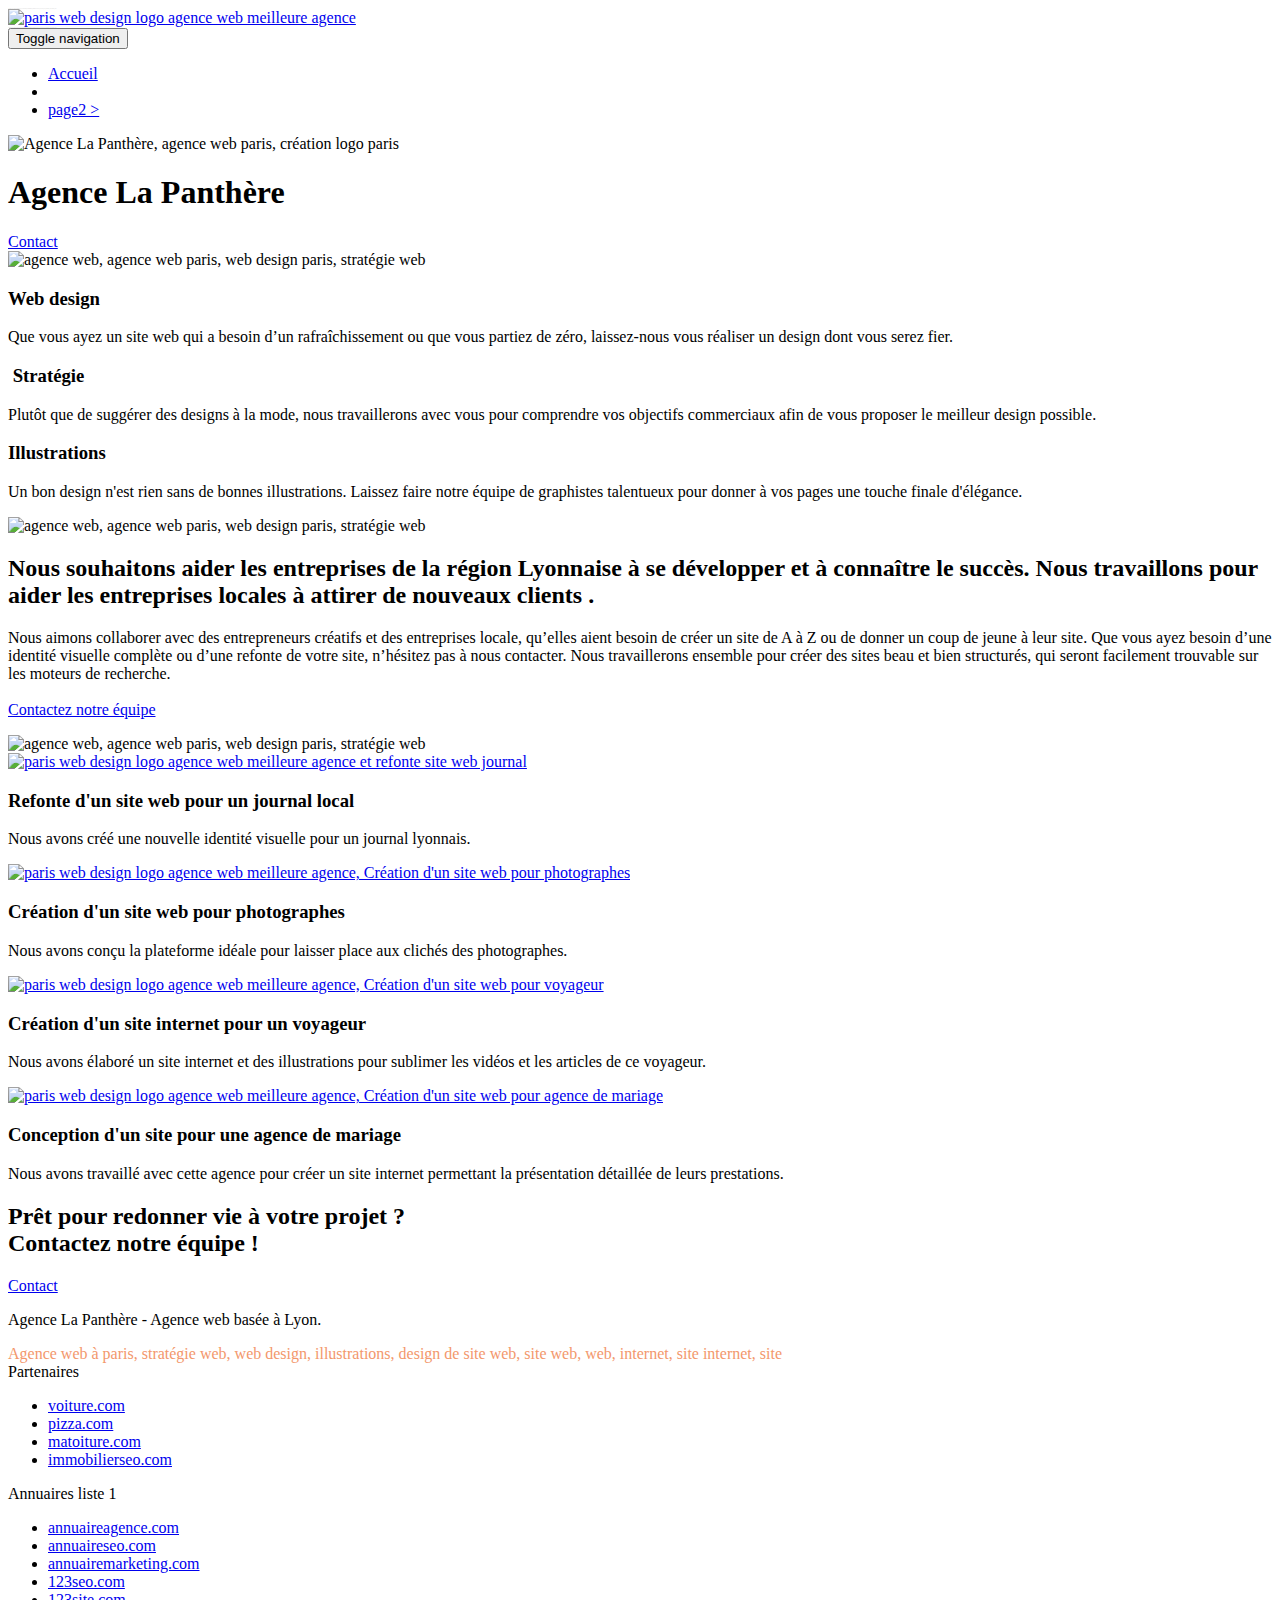
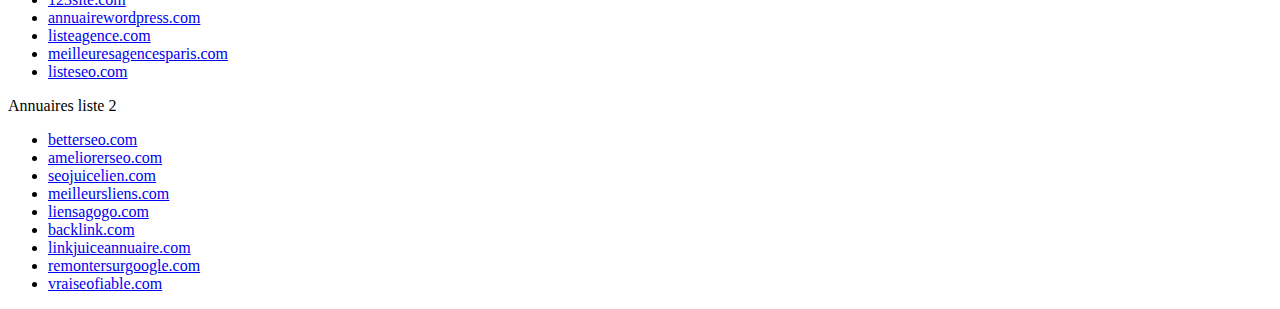
==== index.html @ 14886e90 "Lang Default to fr" ====
<!doctype html>
<html lang="fr">
<head>
    <meta charset="utf-8">
    <meta name="keywords" content="seo, google, site web, site internet, agence design paris, agence design, agence design,agence design,agence design,agence design,agence design,agence design,agence design,agence design">
    <meta name="description" content="">
    <meta name="viewport" content="width=device-width, initial-scale=1.0, viewport-fit=cover">
    <link rel="shortcut icon" type="image/png" href="favicon.jpg">
    
	<link rel="stylesheet" type="text/css" href="./css/bootstrap.css">
	<link rel="stylesheet" type="text/css" href="style.css">
	<link rel="stylesheet" type="text/css" href="./css/font-awesome.css">
	<link rel="stylesheet" type="text/css" href="./css/et-line.css">
	
    
	<script src="./js/jquery-2.1.0.js"></script>
	<script src="./js/bootstrap.js"></script>
	<script src="./js/blocs.js"></script>
	<script src="./js/jquery.touchSwipe.js" defer></script>
	<script src="./js/gmaps.js"></script>

    <title>.</title>

    
<!-- Analytics -->
 
<!-- Analytics END -->
    
</head>
<body>
<!-- Principal conteneur -->
<div class="page-container">
    
<!-- bloc-0 -->
<div class="bloc bgc-white l-bloc " id="bloc-0">
	<div class="container bloc-sm">

		<nav class="navbar row">
			<div class="navbar-header">
				<div class="keywords" style="color:#cccccc;font-size:1px;">Agence web à paris, stratégie web, web design, illustrations, design de site web, site web, web, internet, site internet, site</div>
				<a class="navbar-brand" href="index.html"><img src="img/agence-la-panthere-monochrome.svg" alt="paris web design logo agence web meilleure agence" height="40" /></a>
				<div class="keywords" style="color:#cccccc;font-size:1px;">Agence web à paris, stratégie web, web design, illustrations, design de site web, site web, web, internet, site internet, site</div>
				<button id="nav-toggle" type="button" class="ui-navbar-toggle navbar-toggle" data-toggle="collapse" data-target=".navbar-1">
					<span class="sr-only">Toggle navigation</span><span class="icon-bar"></span><span class="icon-bar"></span><span class="icon-bar"></span>
				</button>
			</div>
			<div class="collapse navbar-collapse navbar-1 special-dropdown-nav">
				<ul class="site-navigation nav navbar-nav">
					<li>
						<a href="index.html">Accueil</a>
					</li>
					<li>
					</li>
					<li>
						<a href="page2.html">page2 &gt;</a>
					</li>
				</ul>
			</div>
		</nav>
	</div>
</div>
<!-- bloc-0 END -->

<!-- bloc-1-presentation -->
<div class="bloc bgc-dark-slate-blue bg-banniere d-bloc bg-t-edge bloc-bg-texture texture-paper b-parallax" id="bloc-1-hero">
	<div class="container bloc-lg">
		<div class="row tight-width-whitespace">
			<div class="col-sm-12">
				<img src="img/logo.png" class="center-block image-resize-mode" width="100" alt="Agence La Panthère, agence web paris, création logo paris" />
				<h1 class="text-center hero-bloc-text tc-white ">
					Agence La Panthère
				</h1>
				<div class="text-center">
					<a href="page2.html" class="btn btn-lg btn-clean btn-rd cta-hero btn-atomic-tangerine" id="cta-hero">Contact</a>
				</div>
			</div>
		</div>
	</div>
</div>
<!-- bloc-1-presentation END -->

<!-- bloc-2-services -->
<div class="bloc bgc-white l-bloc" id="bloc-2-services">
	<div class="container bloc-md">
		<div class="row">
			<div class="col-sm-12 text-center">
				<img alt="agence web, agence web paris, web design paris, stratégie web" src="img/title.png" />
			</div>
		</div>
		<div class="row voffset-lg med-width-whitespace">
			<div class="col-sm-4">
				<div class="text-center">
					<span class="et-icon-browser sm-shadow icon-dark-slate-blue icons icon-lg"></span>
				</div>
				<h3 class="mg-md text-center">
					Web design
				</h3>
				<p class="text-center ">
					Que vous ayez un site web qui a besoin d&rsquo;un rafraîchissement ou que vous partiez de zéro, laissez-nous vous réaliser un design dont vous serez fier.
				</p>
			</div>
			<div class="col-sm-4">
				<div class="text-center">
					<span class="et-icon-presentation sm-shadow icon-dark-slate-blue icons icon-lg"></span>
				</div>
				<h3 class="mg-md text-center">
					&nbsp;Stratégie
				</h3>
				<p class="text-center ">
					Plutôt que de suggérer des designs à la mode, nous travaillerons avec vous pour comprendre vos objectifs commerciaux afin de vous proposer le meilleur design possible.<br>
				</p>
			</div>
			<div class="col-sm-4">
				<div class="text-center">
					<span class="et-icon-edit sm-shadow icon-dark-slate-blue icons icon-lg"></span>
				</div>
				<h3 class="mg-md text-center">
					Illustrations
				</h3>
				<p class="text-center ">
					Un bon design n'est rien sans de bonnes illustrations. Laissez faire notre équipe de graphistes talentueux pour donner à vos pages une touche finale d'élégance.
				</p>
			</div>
		</div>
		<div class="row voffset-lg voffset">
			<div class="col-xs-12 col-md-8 col-md-offset-2 text-center">
				<img alt="agence web, agence web paris, web design paris, stratégie web" src="img/citation.png" />

			</div>
		</div>
	</div>
</div>
<!-- bloc-2-services END -->

<!-- bloc-3-what-i-do -->
<div class="bloc tc-white bgc-atomic-tangerine bg-presentation d-bloc bloc-bg-texture texture-paper b-parallax" id="bloc-3-what-i-do">
	<div class="container bloc-lg">
		<div class="row tight-width-whitespace black-background">
			<div class="col-sm-12">
				<h2 class="mg-md text-center tc-white">
					Nous souhaitons aider les entreprises de la région Lyonnaise à se développer et à connaître le succès. Nous travaillons pour aider les entreprises locales à attirer de nouveaux clients .<br>
				</h2>
				<p class="text-center white">
					Nous aimons collaborer avec des entrepreneurs créatifs et des entreprises locale, qu’elles aient besoin de créer un site de A à Z ou de donner un coup de jeune à leur site. Que vous ayez besoin d’une identité visuelle complète ou d’une refonte de votre site, n’hésitez pas à nous contacter. Nous travaillerons ensemble pour créer des sites beau et bien structurés, qui seront facilement trouvable sur les moteurs de recherche. <br><br><a class="ltc-white bold-link" href="page2.html">Contactez notre équipe</a><br>
				</p>
			</div>
		</div>
	</div>
</div>
<!-- bloc-3-what-i-do END -->

<!-- bloc-4-portfolio -->
<div class="bloc bgc-white bg-lines-h2-bg bg-repeat l-bloc" id="bloc-4-portfolio">
	<div class="container bloc-lg">
		<div class="row">
			<div class="col-sm-12 text-center">
				<img alt="agence web, agence web paris, web design paris, stratégie web" src="img/title2.png" />
			</div>
		</div>
		<div class="row tight-width-whitespace portfolio-row">
			<div class="col-sm-6">
				<a href="#" data-lightbox="img/1.jpg" data-gallery-id="gallery-1" data-caption="Refonte d'un site web pour un journal local" data-frame="snapshot-lb"><img src="img/1.jpg" alt="paris web design logo agence web meilleure agence et refonte site web journal" class="img-responsive portfolio-thumb" /></a>
				<h3 class="mg-md text-center">
					Refonte d'un site web pour un journal local
				</h3>
				<p class="text-center">
					Nous avons créé une nouvelle identité visuelle pour un journal lyonnais.
				</p>
			</div>
			<div class="col-sm-6">
				<a href="#" data-lightbox="img/2.jpg" data-gallery-id="gallery-1" data-caption="Création d'un site web pour photographes" data-frame="snapshot-lb"><img src="img/2.jpg" class="img-responsive portfolio-thumb" alt="paris web design logo agence web meilleure agence, Création d'un site web pour photographes" /></a>
				<h3 class="mg-md text-center">
					Création d'un site web pour photographes
				</h3>
				<p class="text-center">
					Nous avons conçu la plateforme idéale pour laisser place aux clichés des photographes.
				</p>
			</div>
		</div>
		<div class="row tight-width-whitespace portfolio-row">
			<div class="col-sm-6">
				<a href="#" data-lightbox="img/3.bmp" data-gallery-id="gallery-1" data-caption="Création d'un site internet pour un voyageur" data-frame="snapshot-lb"><img src="img/3.bmp" class="img-responsive portfolio-thumb" alt="paris web design logo agence web meilleure agence, Création d'un site web pour voyageur"/></a>
				<h3 class="mg-md text-center">
					Création d'un site internet pour un voyageur
				</h3>
				<p class="text-center">
					Nous avons élaboré un site internet et des illustrations pour sublimer les vidéos et les articles de ce voyageur.
				</p>
			</div>
			<div class="col-sm-6">
				<a href="#" data-lightbox="img/4.bmp" data-gallery-id="gallery-1" data-caption="Conception d'un site pour une agence de mariage" data-frame="snapshot-lb"><img src="img/4.bmp" class="img-responsive portfolio-thumb" alt="paris web design logo agence web meilleure agence, Création d'un site web pour agence de mariage" /></a>
				<h3 class="mg-md text-center">
					Conception d'un site pour une agence de mariage
				</h3>
				<p class="text-center">
					Nous avons travaillé avec cette agence pour créer un site internet permettant la présentation détaillée de leurs prestations.
				</p>
			</div>
		</div>
	</div>
</div>
<!-- bloc-4-portfolio END -->

<!-- bloc-5-cta -->
<div class="bloc bgc-dark-slate-blue bg-banniere d-bloc bloc-bg-texture texture-paper" id="bloc-5-cta">
	<div class="container bloc-lg">
		<div class="row">
			<h2 class="mg-md text-center tc-white">
				Prêt pour redonner vie à votre projet ?<br>Contactez notre équipe !
			</h2>
			<div class="col-sm-12 text-center">
				<a href="page2.html" class="btn btn-atomic-tangerine btn-clean btn-rd btn-lg cta-hero">Contact</a>
			</div>
		</div>
	</div>
</div>
<!-- bloc-5-cta END -->

<!-- Footer - bloc-8 -->
<div class="bloc bgc-atomic-tangerine d-bloc" id="bloc-8">
	<div class="container bloc-sm">
		<div class="row">
			<div class="col-sm-12">
				<p class="text-center white">
					Agence La Panthère - Agence web basée à Lyon.<br>
				</p>
				<div class="row row-no-gutters social">
					<div class="col-sm-3">
						<div class="text-center">
							<a class="social" href="index.html"><span class="fa fa-twitter icon-md"></span></a>
						</div>
					</div>
					<div class="col-sm-3">
						<div class="text-center">
							<a class="social" href="index.html"><span class="fa fa-facebook icon-md"></span></a>
						</div>
					</div>
					<div class="col-sm-3">
						<div class="text-center">
							<a class="social" href="index.html"><span class="fa fa-dribbble icon-md"></span></a>
						</div>
					</div>
					<div class="col-sm-3">
						<div class="text-center">
							<a class="social" href="index.html"><span class="fa fa-instagram icon-md"></span></a>
						</div>
					</div>
					<div class="keywords" style="color:#F3976C;">Agence web à paris, stratégie web, web design, illustrations, design de site web, site web, web, internet, site internet, site</div>
				</div>
				<div class="row">
					<div class="col-sm-4">
						Partenaires
							<ul>
								<li><a href="voiture.com">voiture.com</a></li>
								<li><a href="pizza.com">pizza.com</a></li>
								<li><a href="matoiture.com">matoiture.com</a></li>
								<li><a href="immobilierseo.com">immobilierseo.com</a></li>
							</ul>		
					</div>
					<div class="col-sm-4">
						Annuaires liste 1
						<ul>
							<li><a href="annuaireagence.com">annuaireagence.com</a></li>
							<li><a href="annuaireseo.com">annuaireseo.com</a></li>
							<li><a href="annuairemarketing.com">annuairemarketing.com</a></li>
							<li><a href="123seoture.com">123seo.com</a></li>
							<li><a href="123site.com">123site.com</a></li>
							<li><a href="annuairewordpress.com">annuairewordpress.com</a></li>
							<li><a href="listeagence.com">listeagence.com</a></li>
							<li><a href="meilleuresagencesparis.com">meilleuresagencesparis.com</a></li>
							<li><a href="listeseo.com">listeseo.com</a></li>
						</ul>
					</div>
					<div class="col-sm-4">
						Annuaires liste 2
						<ul>
							<li><a href="betterseo.com">betterseo.com</a></li>
							<li><a href="ameliorerseo.com">ameliorerseo.com</a></li>
							<li><a href="seojuicelien.com">seojuicelien.com</a></li>
							<li><a href="meilleursliens.com">meilleursliens.com</a></li>
							<li><a href="liensagogo.com">liensagogo.com</a></li>
							<li><a href="backlink.com">backlink.com</a></li>
							<li><a href="linkjuiceannuaire.com">linkjuiceannuaire.com</a></li>
							<li><a href="remontersurgoogle.com">remontersurgoogle.com</a></li>
							<li><a href="vraiseofiable.com">vraiseofiable.com</a></li>
						</ul>
					</div>
				</div>
			</div>
		</div>
	</div>
</div>
<!-- Footer - bloc-8 END -->

</div>
<!-- Principal conteneur END -->
    

</body>
</html>
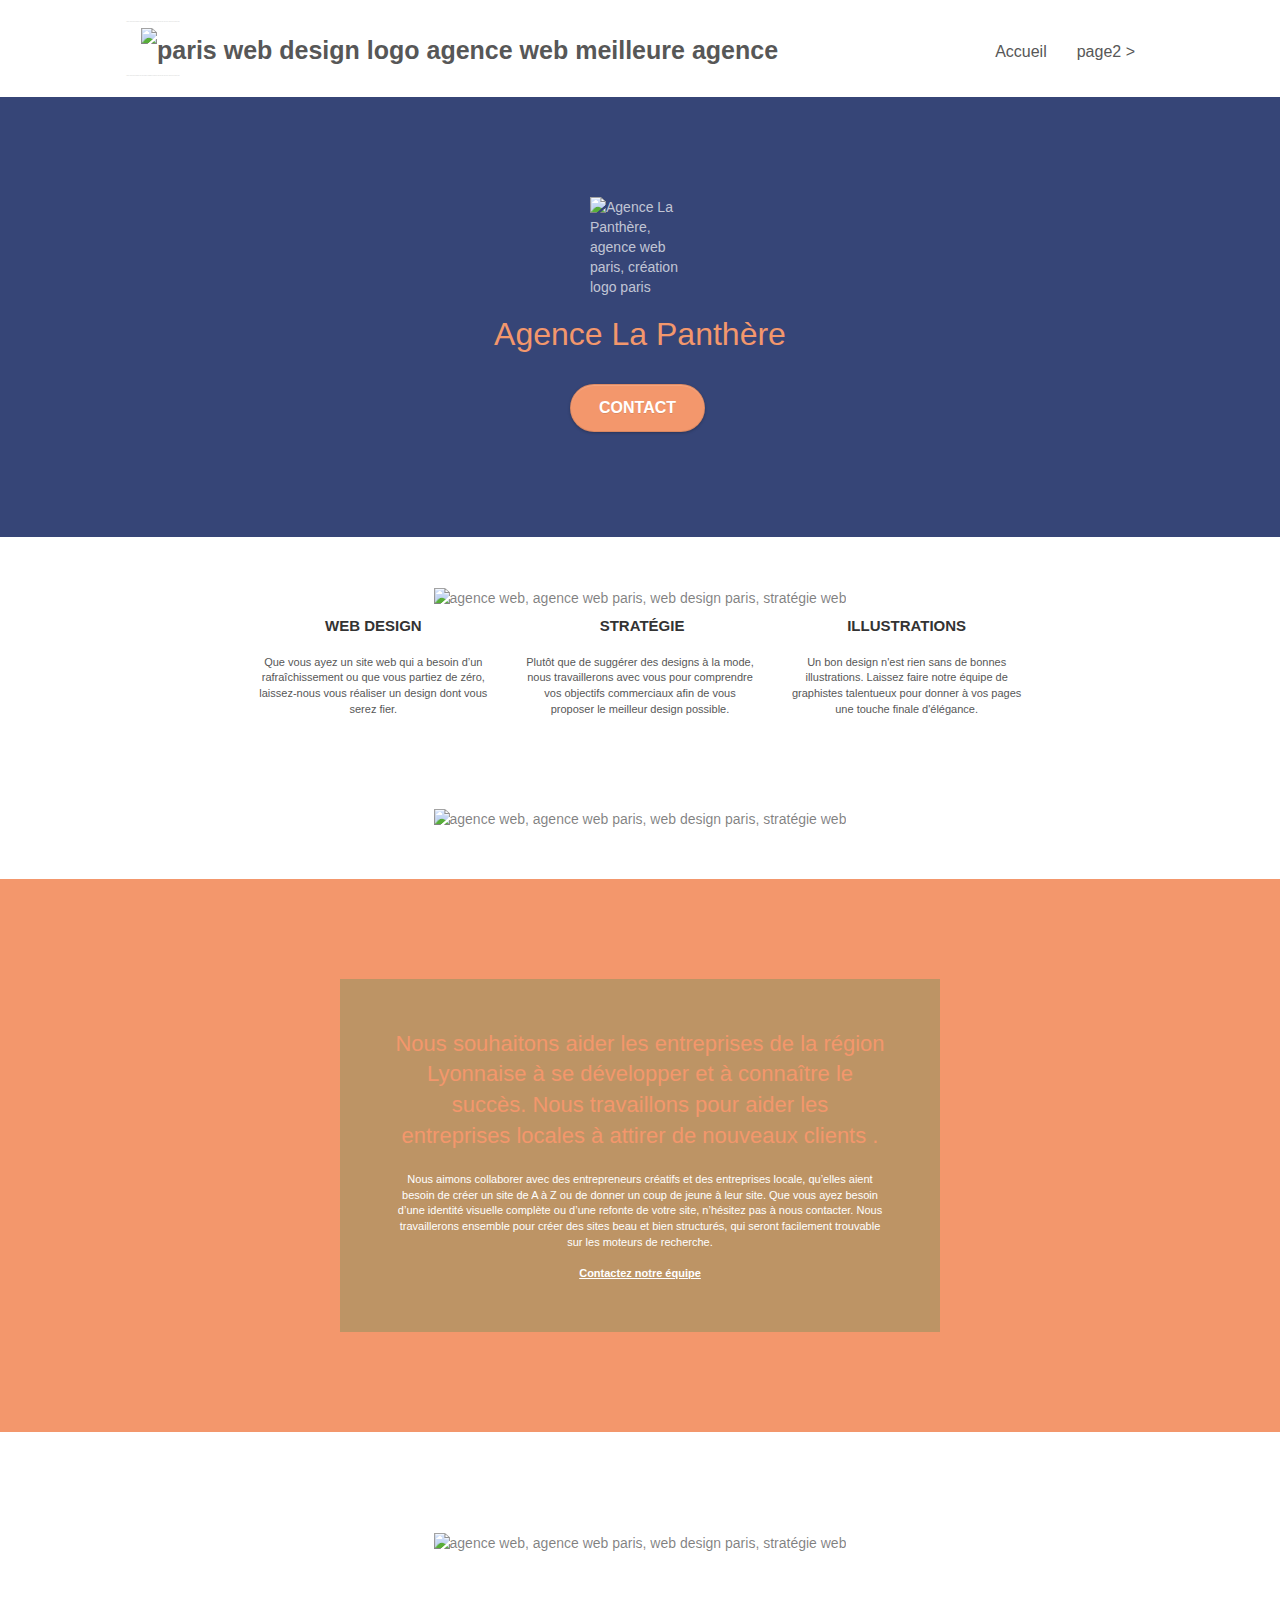
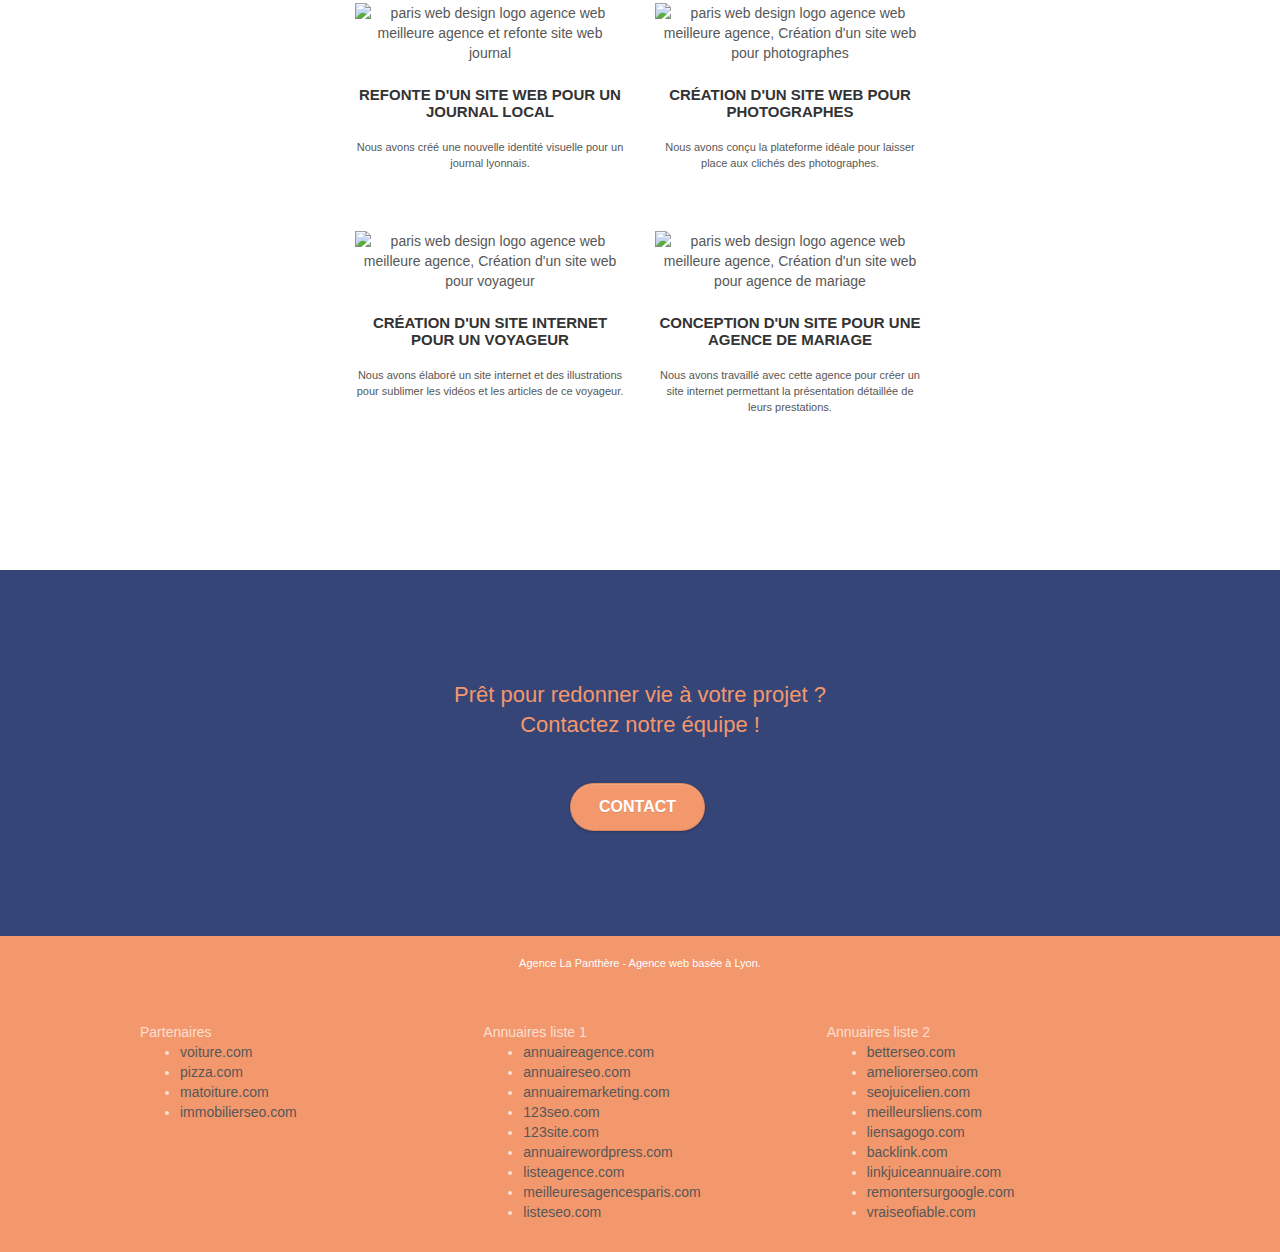
==== commit e14d809c: "ajout AriaLabel aux liens socials" ====
--- a/index.html
+++ b/index.html
@@ -227,22 +227,22 @@
 				<div class="row row-no-gutters social">
 					<div class="col-sm-3">
 						<div class="text-center">
-							<a class="social" href="index.html"><span class="fa fa-twitter icon-md"></span></a>
+							<a class="social" href="index.html" aria-label="Suivez-nous sur Twitter"><span class="fa fa-twitter icon-md"></span></a>
 						</div>
 					</div>
 					<div class="col-sm-3">
 						<div class="text-center">
-							<a class="social" href="index.html"><span class="fa fa-facebook icon-md"></span></a>
+							<a class="social" href="index.html" aria-label="Suivez-nous sur Facebook"><span class="fa fa-facebook icon-md"></span></a>
 						</div>
 					</div>
 					<div class="col-sm-3">
 						<div class="text-center">
-							<a class="social" href="index.html"><span class="fa fa-dribbble icon-md"></span></a>
+							<a class="social" href="index.html"aria-label="Suivez-nous sur Dribbble"><span class="fa fa-dribbble icon-md"></span></a>
 						</div>
 					</div>
 					<div class="col-sm-3">
 						<div class="text-center">
-							<a class="social" href="index.html"><span class="fa fa-instagram icon-md"></span></a>
+							<a class="social" href="index.html" aria-label="Suivez-nous sur Instagram"><span class="fa fa-instagram icon-md"></span></a>
 						</div>
 					</div>
 					<div class="keywords" style="color:#F3976C;">Agence web à paris, stratégie web, web design, illustrations, design de site web, site web, web, internet, site internet, site</div>
--- a/style.css
+++ b/style.css
@@ -0,0 +1,1084 @@
+body {
+    margin: 0;
+    padding: 0;
+    background: #FFF;
+    overflow-x: hidden;
+    -webkit-font-smoothing: antialiased;
+    -moz-osx-font-smoothing: grayscale;
+}
+
+a,
+button {
+    transition: all .3s ease-in-out;
+    outline: none !important;
+}
+
+a:hover {
+    text-decoration: none;
+    cursor: pointer;
+}
+
+#page-loading-blocs-notifaction {
+    position: fixed;
+    top: 0;
+    bottom: 0;
+    width: 100%;
+    z-index: 100000;
+    background: #FFFFFF url("img/pageload-spinner.gif") no-repeat center center;
+}
+
+.bloc {
+    width: 100%;
+    clear: both;
+    background: 50% 50% no-repeat;
+    padding: 0 50px;
+    -webkit-background-size: cover;
+    -moz-background-size: cover;
+    -o-background-size: cover;
+    background-size: cover;
+    position: relative;
+}
+
+.bloc .container {
+    padding-left: 0;
+    padding-right: 0;
+}
+
+.bloc-lg {
+    padding: 100px 50px;
+}
+
+.bloc-md {
+    padding: 50px;
+}
+
+.bloc-sm {
+    padding: 20px 50px;
+}
+
+.bg-center,
+.bg-l-edge,
+.bg-r-edge,
+.bg-t-edge,
+.bg-b-edge,
+.bg-tl-edge,
+.bg-bl-edge,
+.bg-tr-edge,
+.bg-br-edge,
+.bg-repeat {
+    -webkit-background-size: auto !important;
+    -moz-background-size: auto !important;
+    -o-background-size: auto !important;
+    background-size: auto !important;
+}
+
+.bg-repeat {
+    background: repeat;
+}
+
+.bg-t-edge {
+    background: top no-repeat;
+}
+
+.bloc-bg-texture::before {
+    content: "";
+    background-size: 2px 2px;
+    position: absolute;
+    top: 0;
+    bottom: 0;
+    left: 0;
+    right: 0;
+}
+
+.texture-paper::before {
+    background: url("img/texture-paper.png");
+    background-size: 280px 280px;
+}
+
+.b-parallax {
+    background-attachment: fixed;
+}
+
+.d-bloc {
+    color: rgba(255, 255, 255, .7);
+}
+
+.d-bloc button:hover {
+    color: rgba(255, 255, 255, .9);
+}
+
+.d-bloc .icon-round,
+.d-bloc .icon-square,
+.d-bloc .icon-rounded,
+.d-bloc .icon-semi-rounded-a,
+.d-bloc .icon-semi-rounded-b {
+    border-color: rgba(255, 255, 255, .9);
+}
+
+.d-bloc .divider-h span {
+    border-color: rgba(255, 255, 255, .2);
+}
+
+.d-bloc .a-btn,
+.d-bloc .navbar a,
+.d-bloc .navbar-brand,
+.d-bloc a .icon-sm,
+.d-bloc a .icon-md,
+.d-bloc a .icon-lg,
+.d-bloc a .icon-xl,
+.d-bloc h1 a,
+.d-bloc h2 a,
+.d-bloc h3 a,
+.d-bloc h4 a,
+.d-bloc h5 a,
+.d-bloc h6 a,
+.d-bloc p a {
+    color: rgba(255, 255, 255, .6);
+}
+
+.d-bloc .a-btn:hover,
+.d-bloc .navbar a:hover,
+.d-bloc .navbar-brand:hover,
+.d-bloc a:hover .icon-sm,
+.d-bloc a:hover .icon-md,
+.d-bloc a:hover .icon-lg,
+.d-bloc a:hover .icon-xl,
+.d-bloc h1 a:hover,
+.d-bloc h2 a:hover,
+.d-bloc h3 a:hover,
+.d-bloc h4 a:hover,
+.d-bloc h5 a:hover,
+.d-bloc h6 a:hover,
+.d-bloc p a:hover {
+    color: rgba(255, 255, 255, 1);
+}
+
+.d-bloc .navbar-toggle .icon-bar {
+    background: rgba(255, 255, 255, 1);
+}
+
+.d-bloc .btn-wire,
+.d-bloc .btn-wire:hover {
+    color: rgba(255, 255, 255, 1);
+    border-color: rgba(255, 255, 255, 1);
+}
+
+.d-bloc .panel {
+    color: rgba(0, 0, 0, .5);
+}
+
+.d-bloc .panel button:hover {
+    color: rgba(0, 0, 0, .7);
+}
+
+.d-bloc .panel icon {
+    border-color: rgba(0, 0, 0, .7);
+}
+
+.d-bloc .panel .divider-h span {
+    border-color: rgba(0, 0, 0, .1);
+}
+
+.d-bloc .panel .a-btn {
+    color: rgba(0, 0, 0, .6);
+}
+
+.d-bloc .panel .a-btn:hover {
+    color: rgba(0, 0, 0, 1);
+}
+
+.d-bloc .panel .btn-wire,
+.d-bloc .panel .btn-wire:hover {
+    color: rgba(0, 0, 0, .7);
+    border-color: rgba(0, 0, 0, .3);
+}
+
+.d-bloc .panel,
+.l-bloc {
+    color: rgba(0, 0, 0, .5);
+}
+
+.d-bloc .panel button:hover,
+.l-bloc button:hover {
+    color: rgba(0, 0, 0, .7);
+}
+
+.l-bloc .icon-round,
+.l-bloc .icon-square,
+.l-bloc .icon-rounded,
+.l-bloc .icon-semi-rounded-a,
+.l-bloc .icon-semi-rounded-b {
+    border-color: rgba(0, 0, 0, .7);
+}
+
+.d-bloc .panel .divider-h span,
+.l-bloc .divider-h span {
+    border-color: rgba(0, 0, 0, .1);
+}
+
+.d-bloc .panel .a-btn,
+.l-bloc .a-btn,
+.l-bloc .navbar a,
+.l-bloc .navbar-brand,
+.l-bloc a .icon-sm,
+.l-bloc a .icon-md,
+.l-bloc a .icon-lg,
+.l-bloc a .icon-xl,
+.l-bloc h1 a,
+.l-bloc h2 a,
+.l-bloc h3 a,
+.l-bloc h4 a,
+.l-bloc h5 a,
+.l-bloc h6 a,
+.l-bloc p a {
+    color: rgba(0, 0, 0, .6);
+}
+
+.d-bloc .panel .a-btn:hover,
+.l-bloc .a-btn:hover,
+.l-bloc .navbar a:hover,
+.l-bloc .navbar-brand:hover,
+.l-bloc a:hover .icon-sm,
+.l-bloc a:hover .icon-md,
+.l-bloc a:hover .icon-lg,
+.l-bloc a:hover .icon-xl,
+.l-bloc h1 a:hover,
+.l-bloc h2 a:hover,
+.l-bloc h3 a:hover,
+.l-bloc h4 a:hover,
+.l-bloc h5 a:hover,
+.l-bloc h6 a:hover,
+.l-bloc p a:hover {
+    color: rgba(0, 0, 0, 1);
+}
+
+.l-bloc .navbar-toggle .icon-bar {
+    color: rgba(0, 0, 0, .6);
+}
+
+.d-bloc .panel .btn-wire,
+.d-bloc .panel .btn-wire:hover,
+.l-bloc .btn-wire,
+.l-bloc .btn-wire:hover {
+    color: rgba(0, 0, 0, .7);
+    border-color: rgba(0, 0, 0, .3);
+}
+
+.voffset {
+    margin-top: 30px;
+}
+
+.voffset-lg {
+    margin-top: 80px;
+}
+
+.row-no-gutters {
+    margin-right: 0;
+    margin-left: 0;
+}
+
+.row.row-no-gutters>[class^="col-"],
+.row.row-no-gutters>[class*=" col-"] {
+    padding-right: 0;
+    padding-left: 0;
+}
+
+#bloc-1-hero h1 {
+    font-size: 32px;
+}
+
+.navbar {
+    margin-bottom: 0;
+    z-index: 1;
+}
+
+.navbar-brand {
+    height: auto;
+    padding: 3px 15px;
+    font-size: 25px;
+    font-weight: normal;
+    font-weight: 600;
+    line-height: 44px;
+}
+
+.navbar-brand img {
+    max-height: 200px;
+    margin: 0 5px 0 0;
+    display: inline;
+}
+
+.navbar-brand img[src$=svg] {
+    min-width: 100px;
+}
+
+.nav-center .navbar-brand img {
+    margin: 0;
+}
+
+.navbar .nav {
+    padding-top: 2px;
+    margin-right: -16px;
+    float: right;
+    z-index: 1;
+}
+
+.nav>li {
+    float: left;
+    margin-top: 4px;
+    font-size: 16px;
+}
+
+.navbar-nav .open .dropdown-menu>li>a {
+    text-align: inherit;
+}
+
+.nav>li a:hover,
+.nav>li a:focus {
+    background: transparent;
+}
+
+.navbar-toggle {
+    margin: 10px 10px 0 0;
+    border: 0px;
+}
+
+.navbar-toggle:hover {
+    background: transparent !important;
+}
+
+.navbar-toggle .icon-bar {
+    background-color: rgba(0, 0, 0, .5);
+    width: 26px;
+}
+
+.nav-invert .navbar .nav {
+    float: left;
+}
+
+.nav-invert .navbar-header,
+.nav-invert .navbar-brand {
+    float: right;
+    position: relative;
+    z-index: 2;
+}
+
+@media (min-width: 768px) {
+    .site-navigation {
+        position: absolute;
+        top: 50%;
+        right: 20px;
+        transform: translate(0, -50%);
+        -webkit-transform: translateY(-50%);
+    }
+
+    .nav>li .dropdown-menu a,
+    .nav>li .dropdown-menu a:hover {
+        color: #484848;
+    }
+
+    .nav-invert .site-navigation {
+        left: 0;
+        right: 0;
+    }
+
+    .nav-center {
+        text-align: center;
+    }
+
+    .nav-center .navbar-header {
+        width: 100%;
+    }
+
+    .nav-center .navbar-header,
+    .nav-center .navbar-brand,
+    .nav-center .nav>li {
+        float: none;
+        display: inline-block;
+    }
+
+    .nav-center .site-navigation {
+        position: relative;
+        width: 100%;
+        right: 0;
+        margin-right: 0px;
+        margin-top: 20px;
+    }
+
+    .nav-center.mini-nav .navbar-toggle {
+        float: none;
+        margin: 10px auto 0;
+    }
+}
+
+.nav>li>.dropdown a {
+    background: none !important;
+    display: block;
+    padding: 14px 15px;
+}
+
+nav .caret {
+    margin: 0 5px;
+}
+
+.dropdown-menu .dropdown-menu {
+    top: -8px;
+    left: 100%;
+}
+
+.dropdown-menu .dropmenu-flow-right {
+    top: 100%;
+    left: 0;
+    margin-left: -1px;
+    border-top-left-radius: 0;
+    border-top-right-radius: 0;
+}
+
+.dropdown-menu .dropdown span {
+    border: 4px solid black;
+    border-top-color: transparent;
+    border-right-color: transparent;
+    border-bottom-color: transparent;
+    margin: 6px -5px 0 0 !important;
+    float: right;
+}
+
+.mg-md {
+    margin-top: 10px;
+    margin-bottom: 20px;
+}
+
+.mg-lg {
+    margin-top: 10px;
+    margin-bottom: 40px;
+}
+
+.btn {
+    margin: 0 5px 5px 0;
+}
+
+.btn.pull-right {
+    margin: 0 0 5px 5px;
+}
+
+.btn-d,
+.btn-d:hover,
+.btn-d:focus {
+    color: #FFF;
+    background: rgba(0, 0, 0, .3);
+}
+
+button {
+    outline: none !important;
+}
+
+.btn-rd {
+    border-radius: 40px;
+}
+
+.btn-clean {
+    border: 1px solid rgba(0, 0, 0, .08);
+    border-bottom-color: rgba(0, 0, 0, .1);
+    text-shadow: 0 1px 0 rgba(0, 0, 1, .1);
+    box-shadow: 0 1px 3px rgba(0, 0, 1, .25), inset 0 1px 0 0 rgba(255, 255, 255, .15);
+}
+
+.icon-md {
+    font-size: 30px !important;
+}
+
+.icon-lg {
+    font-size: 60px !important;
+}
+
+.sm-shadow {
+    text-shadow: 0 1px 2px rgba(0, 0, 0, .3);
+}
+
+.panel-sq,
+.panel-sq .panel-heading,
+.panel-sq .panel-footer {
+    border-radius: 0;
+}
+
+.panel-rd {
+    border-radius: 30px;
+}
+
+.panel-rd .panel-heading {
+    border-radius: 29px 29px 0 0;
+}
+
+.panel-rd .panel-footer {
+    border-radius: 0 0 29px 29px;
+}
+
+.form-control {
+    border-color: rgba(0, 0, 0, .1);
+    box-shadow: none;
+}
+
+.scrollToTop {
+    width: 40px;
+    height: 40px;
+    position: fixed;
+    bottom: 20px;
+    right: 20px;
+    opacity: 0;
+    z-index: 500;
+    transition: all .3s ease-in-out;
+}
+
+.scrollToTop span {
+    margin-top: 6px;
+}
+
+.showScrollTop {
+    font-size: 14px;
+    opacity: 1;
+}
+
+a[data-lightbox] {
+    position: relative;
+    display: block;
+    text-align: center;
+}
+
+a[data-lightbox]:hover::before {
+    content: "+";
+    font-family: "HelveticaNeue-Light", "Helvetica Neue Light", "Helvetica Neue", Helvetica, Arial;
+    font-size: 32px;
+    width: 50px;
+    height: 50px;
+    margin-left: -25px;
+    border-radius: 50%;
+    background: rgba(0, 0, 0, .6);
+    color: #FFF;
+    font-weight: 100;
+    z-index: 1;
+    position: absolute;
+    top: 50%;
+    transform: translateY(-50%);
+    -webkit-transform: translateY(-50%);
+}
+
+a[data-lightbox]:hover img {
+    opacity: 0.6;
+    -webkit-animation-fill-mode: none;
+    animation-fill-mode: none;
+}
+
+#lightbox-modal {
+    display: flex;
+    align-items: center;
+}
+
+#lightbox-modal .modal-dialog {
+    width: 90%;
+    max-width: 900px;
+    margin: 0 auto 0;
+}
+
+#lightbox-modal .modal-dialog img {
+    max-height: 90vh;
+    margin: 0 auto;
+}
+
+.lightbox-caption {
+    padding: 20px;
+    color: #FFF;
+    background: rgba(0, 0, 0, .5);
+    position: absolute;
+    left: 15px;
+    right: 15px;
+    bottom: 5px;
+}
+
+.close-lightbox {
+    color: #FFF;
+    font-size: 30px;
+    position: absolute;
+    top: 20px;
+    right: 20px;
+    z-index: 20;
+    background: rgba(0, 0, 0, .5);
+    border: none;
+    line-height: 30px;
+    padding: 0 9px 5px;
+    opacity: 0.3;
+}
+
+.close-lightbox:hover,
+.next-lightbox:hover,
+.prev-lightbox:hover {
+    opacity: 1.0;
+    color: #FFF;
+}
+
+.next-lightbox,
+.prev-lightbox {
+    font-size: 20px;
+    color: rgba(255, 255, 255, .9);
+    background: rgba(0, 0, 0, .5);
+    transition: all .2s ease-in-out;
+    position: absolute;
+    top: 45%;
+    z-index: 1;
+    opacity: 0.4;
+}
+
+.next-lightbox {
+    padding: 6px 8px 1px 13px;
+    right: 25px;
+}
+
+.prev-lightbox {
+    padding: 6px 13px 1px 10px;
+    left: 25px;
+}
+
+.snapshot-lb .modal-body {
+    padding-bottom: 45px;
+}
+
+.snapshot-lb .lightbox-caption {
+    padding: 0;
+    color: rgba(0, 0, 0, .5);
+    background: none;
+}
+
+h1,
+h2,
+h3,
+h4,
+h5,
+h6,
+p,
+label,
+.btn,
+a {
+    font-family: "helvetica";
+    font-weight: 400;
+    color: #575757 !important;
+}
+
+.container {
+    max-width: 1000px;
+}
+
+.hero-bloc-text {
+    font-size: 38px;
+}
+
+.hero-bloc-text-sub {
+    font-size: 36px;
+}
+
+.statement-bloc-text {
+    line-height: 26px;
+    font-style: italic;
+    font-size: 20px;
+    text-align: center;
+    font-weight: lighter;
+    max-width: 520px;
+    margin: auto auto auto auto;
+}
+
+p {
+    font-size: 11px;
+}
+
+.tight-width-whitespace {
+    max-width: 600px;
+    margin: auto auto auto auto;
+}
+
+.h1 {
+    font-size: 20px;
+    font-family: "Open Sans";
+}
+
+.cta-hero {
+    margin-top: 22px;
+    color: #FFFFFF !important;
+    text-transform: uppercase;
+    padding: 12px 28px 12px 28px;
+    font-size: 16px;
+    font-weight: 700;
+}
+
+.social {
+    max-width: 400px;
+    margin: auto auto auto auto;
+}
+
+h2 {
+    font-size: 22px;
+    line-height: 1.4em;
+}
+
+h3 {
+    font-size: 15px;
+    text-transform: uppercase;
+    font-weight: 700;
+    color: #333333 !important;
+}
+
+.med-width-whitespace {
+    max-width: 800px;
+    margin: auto auto auto auto;
+    box-shadow: 0px 0px 0px #000000;
+}
+
+h1 {
+    color: #333333 !important;
+}
+
+h4 {
+    color: #333333 !important;
+}
+
+.icons {
+    margin-bottom: 14px;
+    margin-top: 24px;
+}
+
+.white {
+    color: #FFFFFF !important;
+}
+
+.portfolio-thumb {
+    margin-bottom: 24px;
+}
+
+.portfolio-row {
+    margin-bottom: 44px;
+    margin-top: 50px;
+}
+
+.avatar {
+    box-shadow: 0px 4px 9px rgba(0, 0, 0, 0.3);
+}
+
+.black-background {
+    background-color: rgba(165, 147, 99, 0.7);
+    padding: 40px 40px 40px 40px;
+}
+
+.bold-link {
+    font-weight: 900;
+    text-decoration: underline !important;
+}
+
+.bgc-white {
+    background-color: #FFFFFF;
+}
+
+.bgc-dark-slate-blue {
+    background-color: #364577;
+}
+
+.bgc-atomic-tangerine {
+    background-color: #F3976C;
+}
+
+.tc-white {
+    color: #F3976C !important;
+}
+
+.btn-atomic-tangerine {
+    background: #F3976C;
+    color: #FFFFFF !important;
+}
+
+.btn-atomic-tangerine:hover {
+    background: #c27956 !important;
+    color: #FFFFFF !important;
+}
+
+.ltc-white {
+    color: #FFFFFF !important;
+}
+
+.ltc-white:hover {
+    color: #cccccc !important;
+}
+
+.ltc-atomic-tangerine {
+    color: #F3976C !important;
+}
+
+.ltc-atomic-tangerine:hover {
+    color: #c27956 !important;
+}
+
+.icon-dark-slate-blue {
+    color: #364577 !important;
+    border-color: #364577 !important;
+}
+
+.bg-dots-bg {
+    background-image: url("img/dots-bg.png");
+}
+
+.bg-lines-h2-bg {
+    background-image: url("img/lines-h2-bg.png");
+}
+
+.bg-banniere {
+    background-image: url("img/agence-la-panthere.jpg");
+}
+
+.bg-presentation {
+    background-image: url("img/image-de-presentation.bmp");
+}
+
+@media (max-width: 1024px) {
+    .bloc {
+        padding-left: 20px;
+        padding-right: 20px;
+    }
+
+    .bloc.full-width-bloc,
+    .bloc-tile-2.full-width-bloc .container,
+    .bloc-tile-3.full-width-bloc .container,
+    .bloc-tile-4.full-width-bloc .container {
+        padding-left: 0;
+        padding-right: 0;
+    }
+}
+
+@media (max-width: 992px) and (min-width: 768px) {
+    .navbar .nav {
+        max-width: 80%
+    }
+
+    .nav-center.navbar .nav {
+        max-width: 100%
+    }
+}
+
+@media only screen and (min-width: 768px) and (max-width: 1024px) and (orientation: landscape) {
+    .b-parallax {
+        background-attachment: scroll;
+    }
+}
+
+@media only screen and (min-width: 1024px) and (max-width: 1366px) and (-webkit-min-device-pixel-ratio: 1.5) {
+    .b-parallax {
+        background-attachment: scroll;
+    }
+}
+
+@media (max-width: 991px) {
+    .container {
+        width: 100%;
+    }
+
+    .b-parallax {
+        background-attachment: scroll;
+    }
+
+    .page-container,
+    #hero-bloc {
+        overflow-x: hidden;
+        position: relative;
+    }
+
+    /*.bloc {
+        padding-left: constant(safe-area-inset-left);
+        padding-right: constant(safe-area-inset-right);
+    }*/
+    .bloc-group,
+    .bloc-group .bloc {
+        display: block;
+        width: 100%;
+    }
+
+    .bloc-fill-screen .fill-bloc-top-edge,
+    .bloc-fill-screen .fill-bloc-bottom-edge {
+        padding: 0 20px;
+        /*padding-left: constant(safe-area-inset-left);
+        padding-right: constant(safe-area-inset-right);*/
+    }
+}
+
+@media (max-width: 767px) {
+    .page-container {
+        overflow-x: hidden;
+        position: relative;
+    }
+
+    h1,
+    h2,
+    h3,
+    h4,
+    h5,
+    h6,
+    p,
+    #disqus_thread {
+        padding-left: 10px !important;
+        padding-right: 10px !important;
+    }
+
+    .b-parallax {
+        background-attachment: scroll;
+    }
+
+    .navbar .nav {
+        padding-top: 0;
+        border-top: 1px solid rgba(0, 0, 0, .2);
+        float: none !important;
+    }
+
+    .navbar.row {
+        margin-left: 0;
+        margin-right: 0;
+    }
+
+    .site-navigation {
+        position: inherit;
+        transform: none;
+        -webkit-transform: none;
+        -ms-transform: none;
+    }
+
+    .nav>li {
+        margin-top: 0;
+        border-bottom: 1px solid rgba(0, 0, 0, .1);
+        background: rgba(0, 0, 0, .05);
+        text-align: left;
+        padding-left: 15px;
+        width: 100%;
+    }
+
+    .nav>li:hover {
+        background: rgba(0, 0, 0, .08);
+    }
+
+    .dropdown .dropdown a .caret {
+        float: none;
+        margin: 5px 0 0 10px !important;
+        border: 4px solid black;
+        border-bottom-color: transparent;
+        border-right-color: transparent;
+        border-left-color: transparent;
+    }
+
+    #hero-bloc .navbar .nav {
+        background: rgba(0, 0, 0, .8);
+    }
+
+    #hero-bloc .navbar .nav a {
+        color: rgba(255, 255, 255, .6);
+    }
+
+    .hero {
+        padding: 50px 0;
+    }
+
+    .hero-nav {
+        left: -1px;
+        right: -1px;
+    }
+
+    .navbar-collapse {
+        padding: 0;
+        overflow-x: hidden;
+        -webkit-box-shadow: none;
+        box-shadow: none;
+    }
+
+    .navbar-brand img {
+        max-height: 40px;
+        width: auto;
+    }
+
+    .nav-invert .navbar-header {
+        float: none;
+        width: 100%;
+    }
+
+    .nav-invert .navbar-toggle {
+        float: left;
+        margin-left: 10px;
+    }
+
+    .bloc {
+        padding-left: 0;
+        padding-right: 0;
+    }
+
+    .bloc-xxl,
+    .bloc-xl,
+    .bloc-lg {
+        padding: 40px 0;
+    }
+
+    .bloc-sm,
+    .bloc-md {
+        padding-left: 0;
+        padding-right: 0;
+    }
+
+    .bloc-tile-2 .container,
+    .bloc-tile-3 .container,
+    .bloc-tile-4 .container,
+    .bloc-fill-screen .fill-bloc-top-edge,
+    .bloc-fill-screen .fill-bloc-bottom-edge {
+        padding-left: 0;
+        padding-right: 0;
+    }
+
+    .a-block {
+        padding: 0 10px;
+    }
+
+    .btn-dwn {
+        display: none;
+    }
+
+    .voffset {
+        margin-top: 5px;
+    }
+
+    .voffset-md {
+        margin-top: 20px;
+    }
+
+    .voffset-lg {
+        margin-top: 30px;
+    }
+
+    form {
+        padding: 5px;
+    }
+
+    .close-lightbox {
+        display: inline-block;
+    }
+
+    .blocsapp-device-iphone5 {
+        background-size: 216px 425px;
+        padding-top: 60px;
+        width: 216px;
+        height: 425px;
+    }
+
+    .blocsapp-device-iphone5 img {
+        width: 180px;
+        height: 320px;
+    }
+}
+
+@media (max-width: 400px) {
+    .bloc {
+        padding-left: 0;
+        padding-right: 0;
+    }
+}
+
+@media (max-width: 767px) {
+    .bloc-mob-center-text {
+        text-align: center;
+    }
+}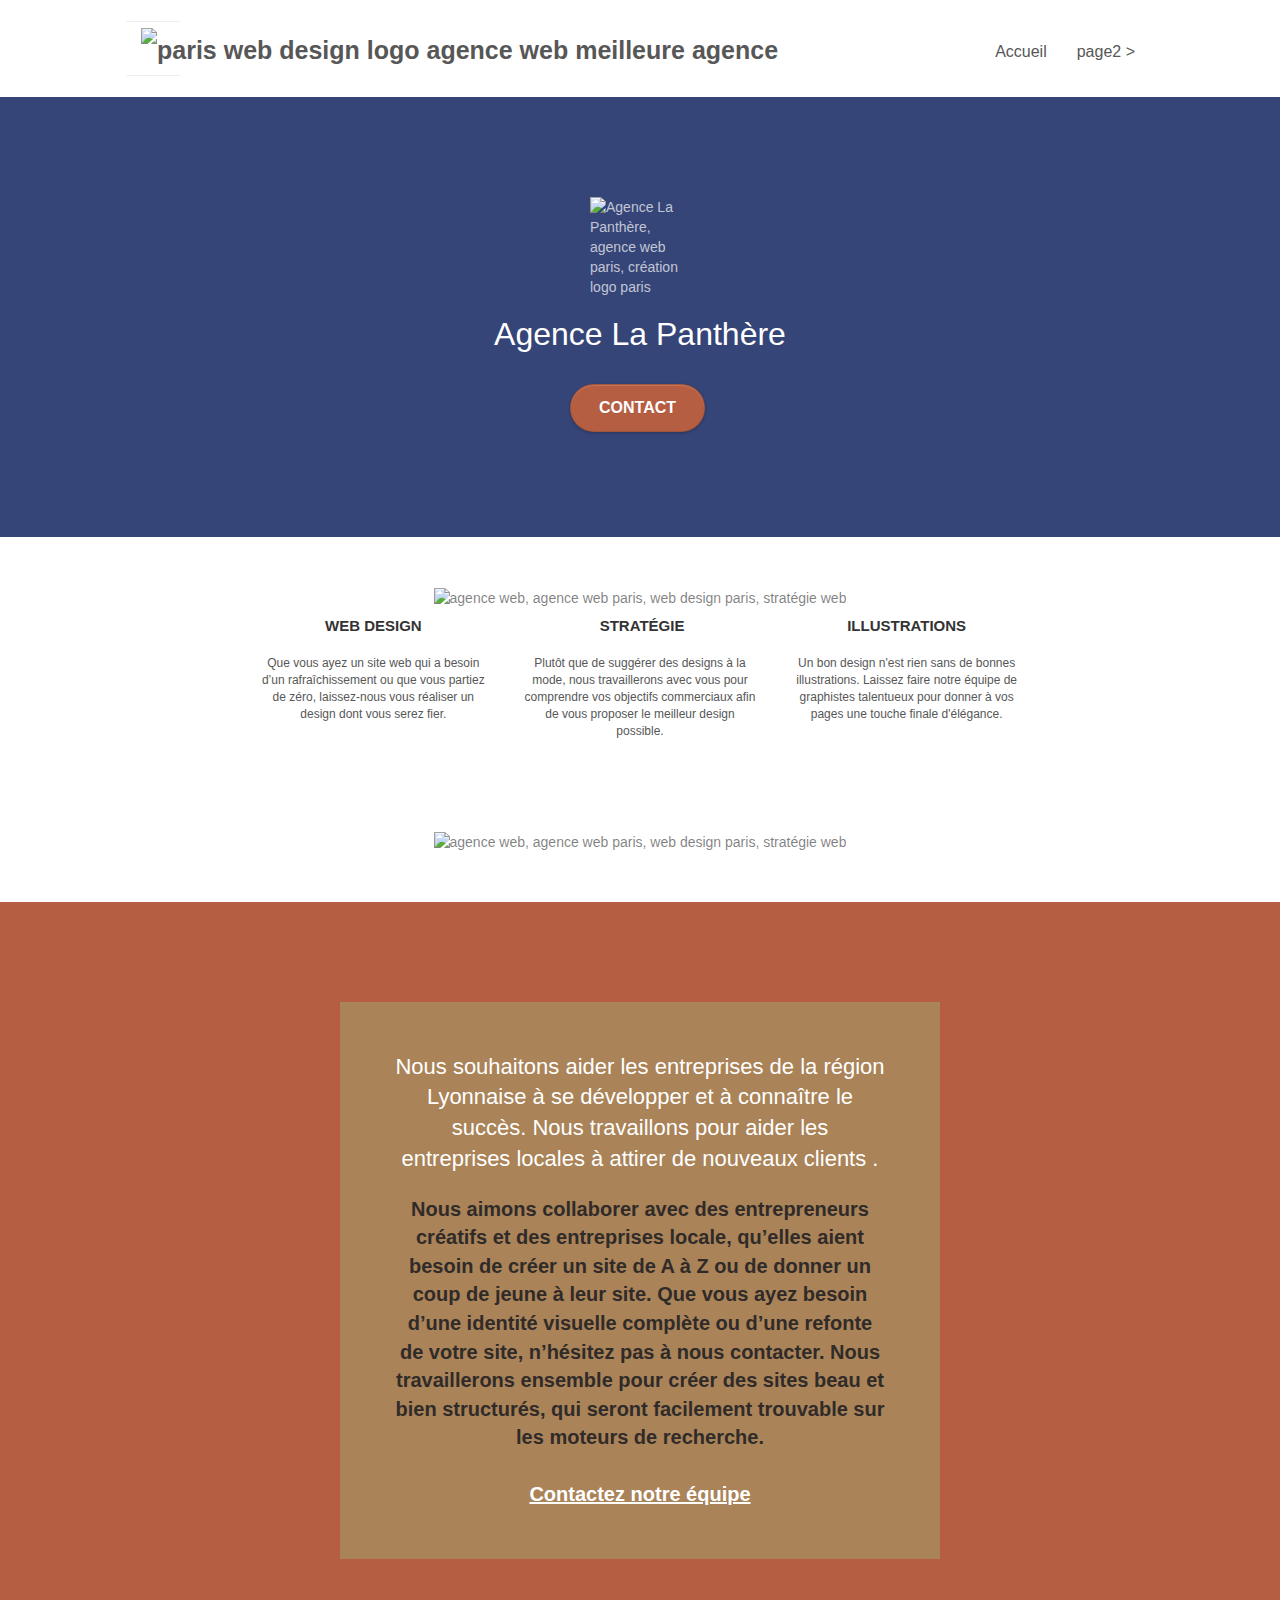
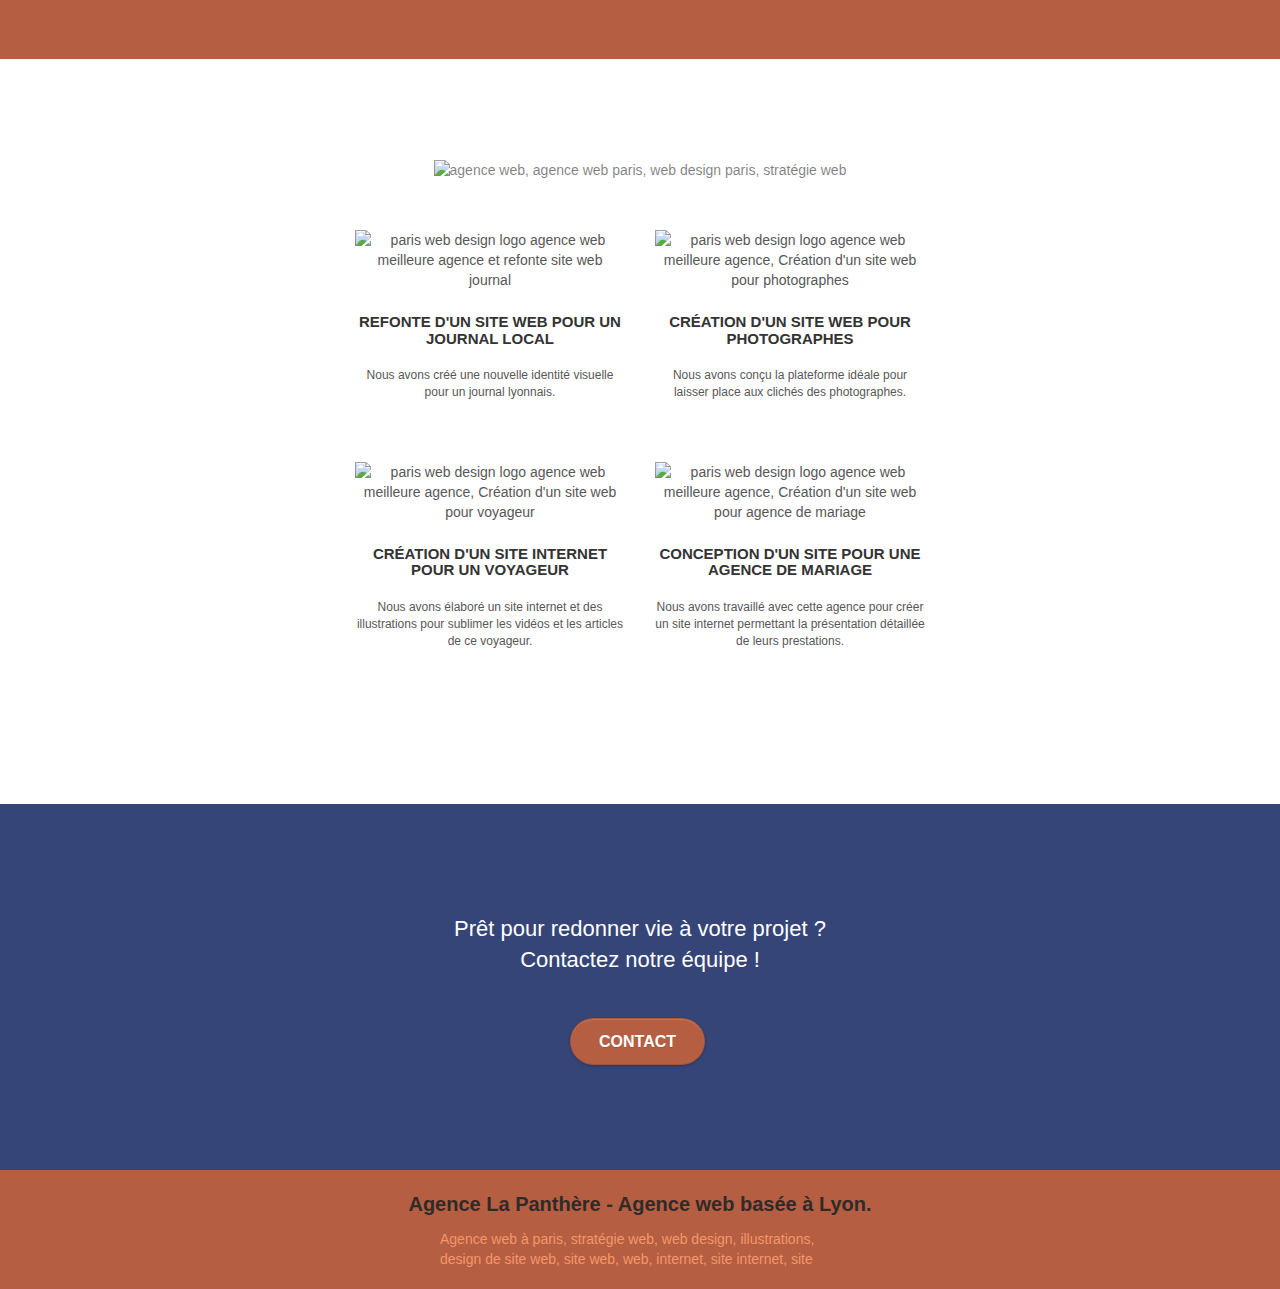
==== commit ef19ffd0: "Supression liens partenaires fictifs footer" ====
--- a/index.html
+++ b/index.html
@@ -2,7 +2,6 @@
 <html lang="fr">
 <head>
     <meta charset="utf-8">
-    <meta name="keywords" content="seo, google, site web, site internet, agence design paris, agence design, agence design,agence design,agence design,agence design,agence design,agence design,agence design,agence design">
     <meta name="description" content="">
     <meta name="viewport" content="width=device-width, initial-scale=1.0, viewport-fit=cover">
     <link rel="shortcut icon" type="image/png" href="favicon.jpg">
@@ -247,45 +246,6 @@
 					</div>
 					<div class="keywords" style="color:#F3976C;">Agence web à paris, stratégie web, web design, illustrations, design de site web, site web, web, internet, site internet, site</div>
 				</div>
-				<div class="row">
-					<div class="col-sm-4">
-						Partenaires
-							<ul>
-								<li><a href="voiture.com">voiture.com</a></li>
-								<li><a href="pizza.com">pizza.com</a></li>
-								<li><a href="matoiture.com">matoiture.com</a></li>
-								<li><a href="immobilierseo.com">immobilierseo.com</a></li>
-							</ul>		
-					</div>
-					<div class="col-sm-4">
-						Annuaires liste 1
-						<ul>
-							<li><a href="annuaireagence.com">annuaireagence.com</a></li>
-							<li><a href="annuaireseo.com">annuaireseo.com</a></li>
-							<li><a href="annuairemarketing.com">annuairemarketing.com</a></li>
-							<li><a href="123seoture.com">123seo.com</a></li>
-							<li><a href="123site.com">123site.com</a></li>
-							<li><a href="annuairewordpress.com">annuairewordpress.com</a></li>
-							<li><a href="listeagence.com">listeagence.com</a></li>
-							<li><a href="meilleuresagencesparis.com">meilleuresagencesparis.com</a></li>
-							<li><a href="listeseo.com">listeseo.com</a></li>
-						</ul>
-					</div>
-					<div class="col-sm-4">
-						Annuaires liste 2
-						<ul>
-							<li><a href="betterseo.com">betterseo.com</a></li>
-							<li><a href="ameliorerseo.com">ameliorerseo.com</a></li>
-							<li><a href="seojuicelien.com">seojuicelien.com</a></li>
-							<li><a href="meilleursliens.com">meilleursliens.com</a></li>
-							<li><a href="liensagogo.com">liensagogo.com</a></li>
-							<li><a href="backlink.com">backlink.com</a></li>
-							<li><a href="linkjuiceannuaire.com">linkjuiceannuaire.com</a></li>
-							<li><a href="remontersurgoogle.com">remontersurgoogle.com</a></li>
-							<li><a href="vraiseofiable.com">vraiseofiable.com</a></li>
-						</ul>
-					</div>
-				</div>
 			</div>
 		</div>
 	</div>
--- a/style.css
+++ b/style.css
@@ -684,7 +684,7 @@
 }
 
 p {
-    font-size: 11px;
+    font-size: 12px;
 }
 
 .tight-width-whitespace {
@@ -743,7 +743,9 @@
 }
 
 .white {
-    color: #FFFFFF !important;
+    color: #302b29!important;
+    font-size: 20px;
+    font-weight: bold;
 }
 
 .portfolio-thumb {
@@ -778,15 +780,15 @@
 }
 
 .bgc-atomic-tangerine {
-    background-color: #F3976C;
+    background-color: #b65e41;
 }
 
 .tc-white {
-    color: #F3976C !important;
+    color: #FFFFFF !important;
 }
 
 .btn-atomic-tangerine {
-    background: #F3976C;
+    background: #b65e41;
     color: #FFFFFF !important;
 }
 
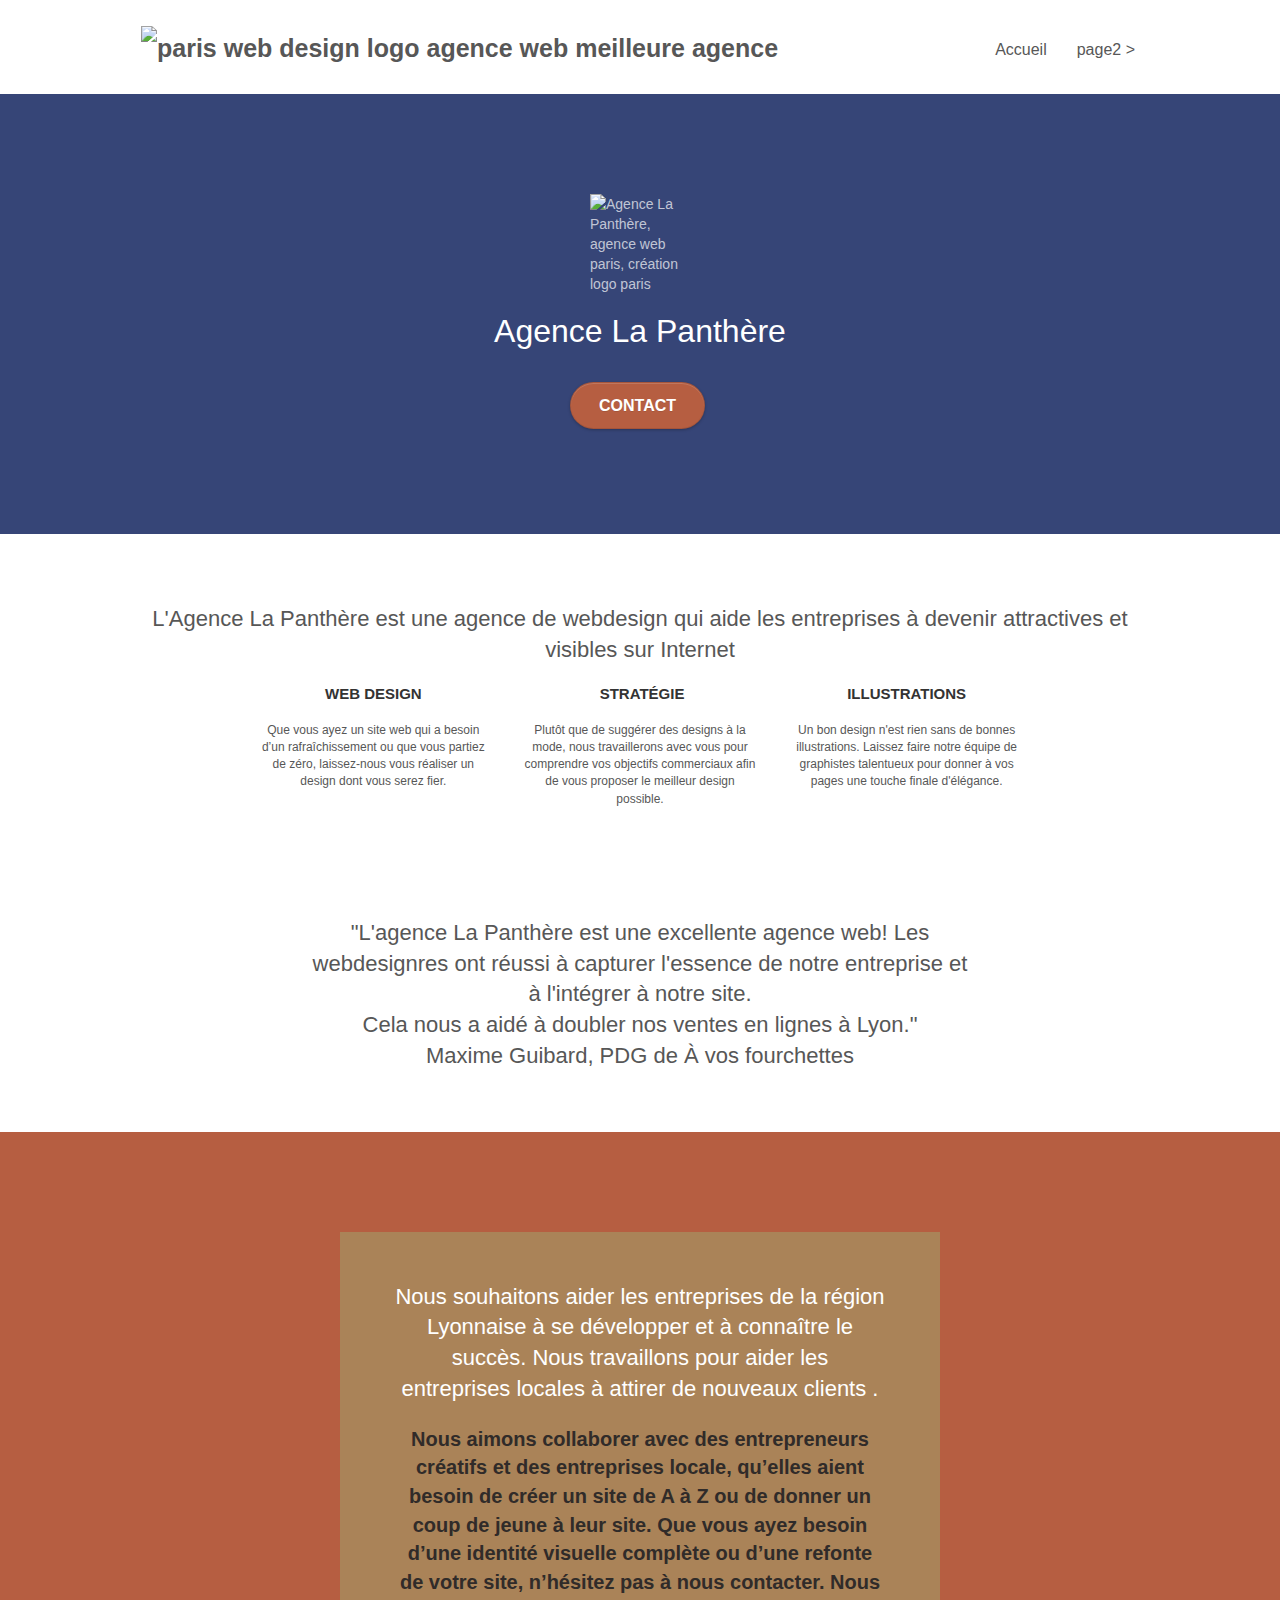
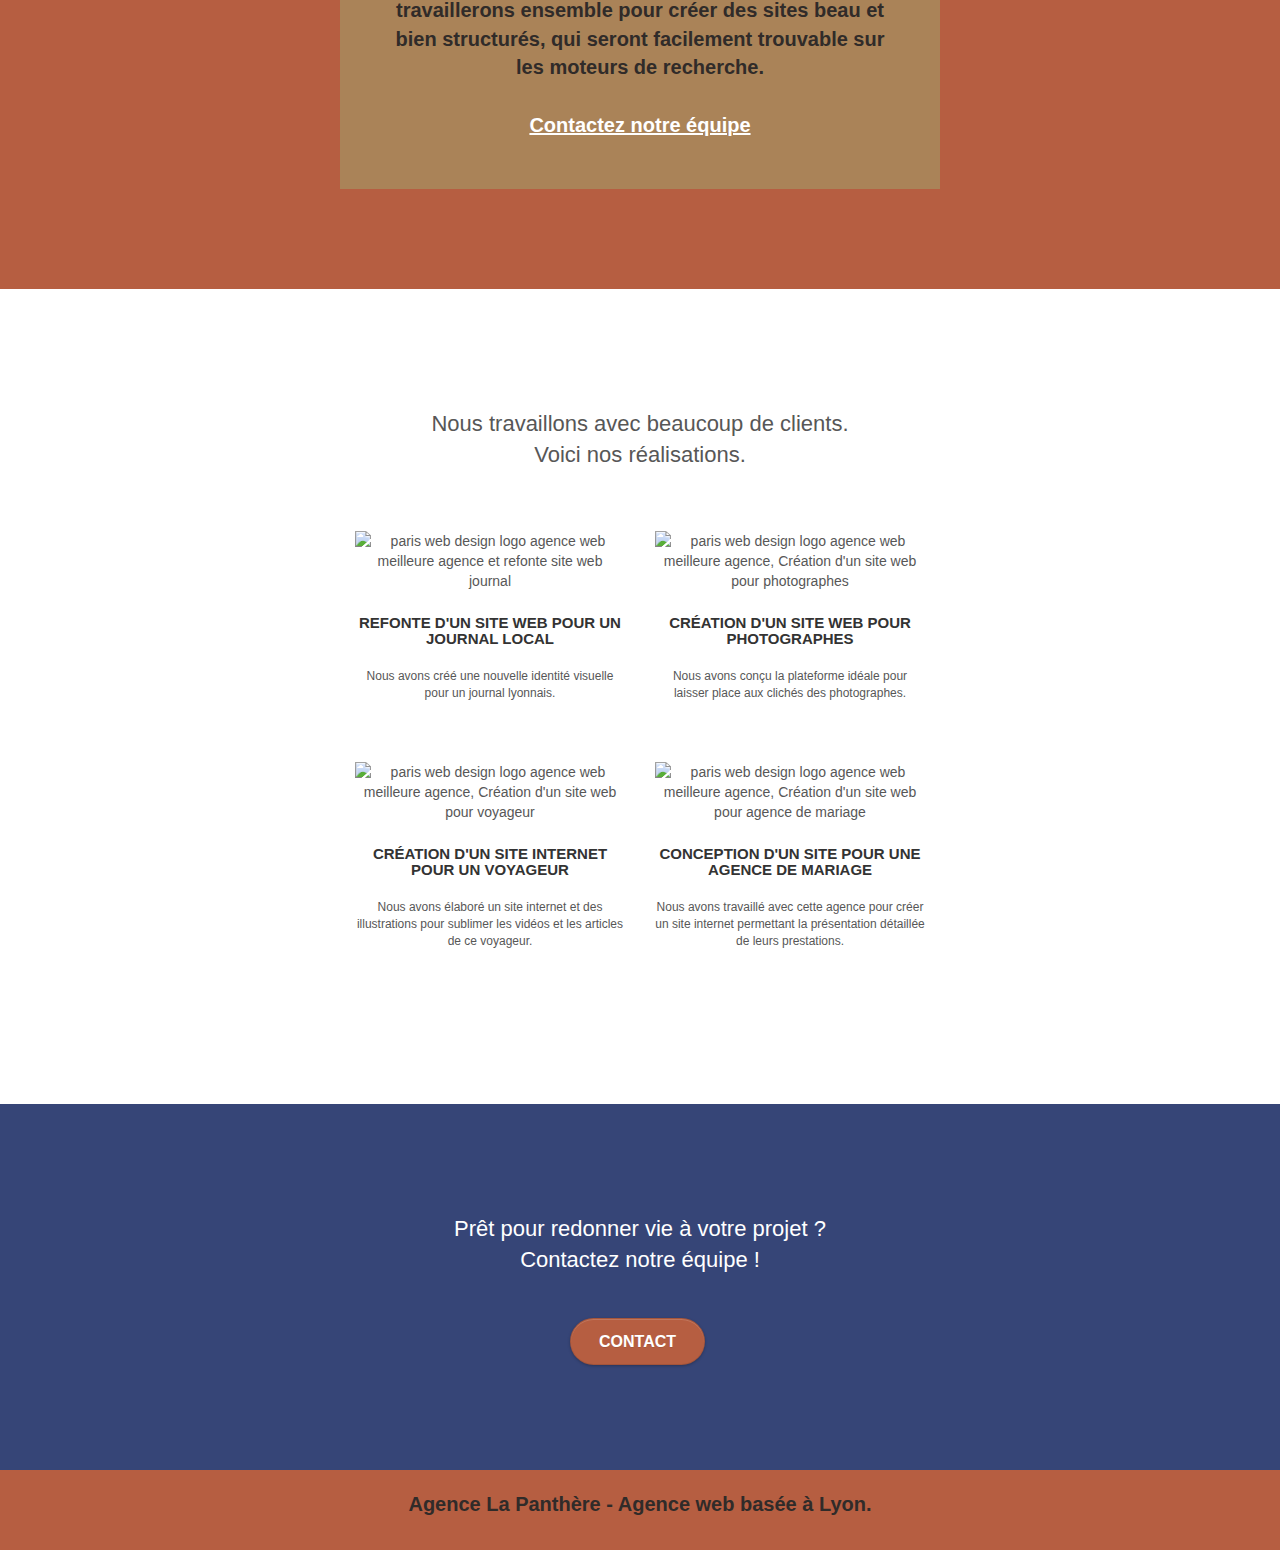
==== commit 10fc06e7: "ChangeTitle2forH2" ====
--- a/index.html
+++ b/index.html
@@ -2,259 +2,187 @@
 <html lang="fr">
 <head>
     <meta charset="utf-8">
-    <meta name="description" content="">
+    <meta name="description" content="L'entreprise La Panthère est une agence de webdesign basée à Lyon et qui aide les entreprises et les professionnels à avoir plus de visibilité sur le web et donc à améliorer leur business et leurs revenus.">
     <meta name="viewport" content="width=device-width, initial-scale=1.0, viewport-fit=cover">
     <link rel="shortcut icon" type="image/png" href="favicon.jpg">
-    
 	<link rel="stylesheet" type="text/css" href="./css/bootstrap.css">
 	<link rel="stylesheet" type="text/css" href="style.css">
 	<link rel="stylesheet" type="text/css" href="./css/font-awesome.css">
 	<link rel="stylesheet" type="text/css" href="./css/et-line.css">
-	
-    
 	<script src="./js/jquery-2.1.0.js"></script>
 	<script src="./js/bootstrap.js"></script>
 	<script src="./js/blocs.js"></script>
 	<script src="./js/jquery.touchSwipe.js" defer></script>
 	<script src="./js/gmaps.js"></script>
-
     <title>.</title>
-
-    
-<!-- Analytics -->
- 
-<!-- Analytics END -->
-    
+<!-- Analytics --><!-- Analytics END -->  
 </head>
-<body>
+	<body>
 <!-- Principal conteneur -->
-<div class="page-container">
-    
+		<div class="page-container">
 <!-- bloc-0 -->
-<div class="bloc bgc-white l-bloc " id="bloc-0">
-	<div class="container bloc-sm">
-
-		<nav class="navbar row">
-			<div class="navbar-header">
-				<div class="keywords" style="color:#cccccc;font-size:1px;">Agence web à paris, stratégie web, web design, illustrations, design de site web, site web, web, internet, site internet, site</div>
-				<a class="navbar-brand" href="index.html"><img src="img/agence-la-panthere-monochrome.svg" alt="paris web design logo agence web meilleure agence" height="40" /></a>
-				<div class="keywords" style="color:#cccccc;font-size:1px;">Agence web à paris, stratégie web, web design, illustrations, design de site web, site web, web, internet, site internet, site</div>
-				<button id="nav-toggle" type="button" class="ui-navbar-toggle navbar-toggle" data-toggle="collapse" data-target=".navbar-1">
-					<span class="sr-only">Toggle navigation</span><span class="icon-bar"></span><span class="icon-bar"></span><span class="icon-bar"></span>
-				</button>
-			</div>
-			<div class="collapse navbar-collapse navbar-1 special-dropdown-nav">
-				<ul class="site-navigation nav navbar-nav">
-					<li>
-						<a href="index.html">Accueil</a>
-					</li>
-					<li>
-					</li>
-					<li>
-						<a href="page2.html">page2 &gt;</a>
-					</li>
-				</ul>
-			</div>
-		</nav>
-	</div>
-</div>
-<!-- bloc-0 END -->
-
-<!-- bloc-1-presentation -->
-<div class="bloc bgc-dark-slate-blue bg-banniere d-bloc bg-t-edge bloc-bg-texture texture-paper b-parallax" id="bloc-1-hero">
-	<div class="container bloc-lg">
-		<div class="row tight-width-whitespace">
-			<div class="col-sm-12">
-				<img src="img/logo.png" class="center-block image-resize-mode" width="100" alt="Agence La Panthère, agence web paris, création logo paris" />
-				<h1 class="text-center hero-bloc-text tc-white ">
-					Agence La Panthère
-				</h1>
-				<div class="text-center">
-					<a href="page2.html" class="btn btn-lg btn-clean btn-rd cta-hero btn-atomic-tangerine" id="cta-hero">Contact</a>
+			<div class="bloc bgc-white l-bloc " id="bloc-0">
+				<div class="container bloc-sm">
+					<nav class="navbar row">
+						<div class="navbar-header">
+							<a class="navbar-brand" href="index.html"><img src="img/agence-la-panthere-monochrome.svg" alt="paris web design logo agence web meilleure agence" height="40" /></a>
+							<button id="nav-toggle" type="button" class="ui-navbar-toggle navbar-toggle" data-toggle="collapse" data-target=".navbar-1"><span class="sr-only">Toggle navigation</span><span class="icon-bar"></span><span class="icon-bar"></span><span class="icon-bar"></span></button>
+						</div>
+						<div class="collapse navbar-collapse navbar-1 special-dropdown-nav">
+							<ul class="site-navigation nav navbar-nav">
+								<li>
+									<a href="index.html">Accueil</a>
+								</li>
+								<li>
+									<a href="page2.html">page2 &gt;</a>
+								</li>
+							</ul>
+						</div>
+					</nav>
 				</div>
 			</div>
-		</div>
-	</div>
-</div>
-<!-- bloc-1-presentation END -->
-
-<!-- bloc-2-services -->
-<div class="bloc bgc-white l-bloc" id="bloc-2-services">
-	<div class="container bloc-md">
-		<div class="row">
-			<div class="col-sm-12 text-center">
-				<img alt="agence web, agence web paris, web design paris, stratégie web" src="img/title.png" />
-			</div>
-		</div>
-		<div class="row voffset-lg med-width-whitespace">
-			<div class="col-sm-4">
-				<div class="text-center">
-					<span class="et-icon-browser sm-shadow icon-dark-slate-blue icons icon-lg"></span>
-				</div>
-				<h3 class="mg-md text-center">
-					Web design
-				</h3>
-				<p class="text-center ">
-					Que vous ayez un site web qui a besoin d&rsquo;un rafraîchissement ou que vous partiez de zéro, laissez-nous vous réaliser un design dont vous serez fier.
-				</p>
-			</div>
-			<div class="col-sm-4">
-				<div class="text-center">
-					<span class="et-icon-presentation sm-shadow icon-dark-slate-blue icons icon-lg"></span>
-				</div>
-				<h3 class="mg-md text-center">
-					&nbsp;Stratégie
-				</h3>
-				<p class="text-center ">
-					Plutôt que de suggérer des designs à la mode, nous travaillerons avec vous pour comprendre vos objectifs commerciaux afin de vous proposer le meilleur design possible.<br>
-				</p>
-			</div>
-			<div class="col-sm-4">
-				<div class="text-center">
-					<span class="et-icon-edit sm-shadow icon-dark-slate-blue icons icon-lg"></span>
-				</div>
-				<h3 class="mg-md text-center">
-					Illustrations
-				</h3>
-				<p class="text-center ">
-					Un bon design n'est rien sans de bonnes illustrations. Laissez faire notre équipe de graphistes talentueux pour donner à vos pages une touche finale d'élégance.
-				</p>
-			</div>
-		</div>
-		<div class="row voffset-lg voffset">
-			<div class="col-xs-12 col-md-8 col-md-offset-2 text-center">
-				<img alt="agence web, agence web paris, web design paris, stratégie web" src="img/citation.png" />
-
-			</div>
-		</div>
-	</div>
-</div>
-<!-- bloc-2-services END -->
-
-<!-- bloc-3-what-i-do -->
-<div class="bloc tc-white bgc-atomic-tangerine bg-presentation d-bloc bloc-bg-texture texture-paper b-parallax" id="bloc-3-what-i-do">
-	<div class="container bloc-lg">
-		<div class="row tight-width-whitespace black-background">
-			<div class="col-sm-12">
-				<h2 class="mg-md text-center tc-white">
-					Nous souhaitons aider les entreprises de la région Lyonnaise à se développer et à connaître le succès. Nous travaillons pour aider les entreprises locales à attirer de nouveaux clients .<br>
-				</h2>
-				<p class="text-center white">
-					Nous aimons collaborer avec des entrepreneurs créatifs et des entreprises locale, qu’elles aient besoin de créer un site de A à Z ou de donner un coup de jeune à leur site. Que vous ayez besoin d’une identité visuelle complète ou d’une refonte de votre site, n’hésitez pas à nous contacter. Nous travaillerons ensemble pour créer des sites beau et bien structurés, qui seront facilement trouvable sur les moteurs de recherche. <br><br><a class="ltc-white bold-link" href="page2.html">Contactez notre équipe</a><br>
-				</p>
-			</div>
-		</div>
-	</div>
-</div>
-<!-- bloc-3-what-i-do END -->
-
-<!-- bloc-4-portfolio -->
-<div class="bloc bgc-white bg-lines-h2-bg bg-repeat l-bloc" id="bloc-4-portfolio">
-	<div class="container bloc-lg">
-		<div class="row">
-			<div class="col-sm-12 text-center">
-				<img alt="agence web, agence web paris, web design paris, stratégie web" src="img/title2.png" />
-			</div>
-		</div>
-		<div class="row tight-width-whitespace portfolio-row">
-			<div class="col-sm-6">
-				<a href="#" data-lightbox="img/1.jpg" data-gallery-id="gallery-1" data-caption="Refonte d'un site web pour un journal local" data-frame="snapshot-lb"><img src="img/1.jpg" alt="paris web design logo agence web meilleure agence et refonte site web journal" class="img-responsive portfolio-thumb" /></a>
-				<h3 class="mg-md text-center">
-					Refonte d'un site web pour un journal local
-				</h3>
-				<p class="text-center">
-					Nous avons créé une nouvelle identité visuelle pour un journal lyonnais.
-				</p>
-			</div>
-			<div class="col-sm-6">
-				<a href="#" data-lightbox="img/2.jpg" data-gallery-id="gallery-1" data-caption="Création d'un site web pour photographes" data-frame="snapshot-lb"><img src="img/2.jpg" class="img-responsive portfolio-thumb" alt="paris web design logo agence web meilleure agence, Création d'un site web pour photographes" /></a>
-				<h3 class="mg-md text-center">
-					Création d'un site web pour photographes
-				</h3>
-				<p class="text-center">
-					Nous avons conçu la plateforme idéale pour laisser place aux clichés des photographes.
-				</p>
-			</div>
-		</div>
-		<div class="row tight-width-whitespace portfolio-row">
-			<div class="col-sm-6">
-				<a href="#" data-lightbox="img/3.bmp" data-gallery-id="gallery-1" data-caption="Création d'un site internet pour un voyageur" data-frame="snapshot-lb"><img src="img/3.bmp" class="img-responsive portfolio-thumb" alt="paris web design logo agence web meilleure agence, Création d'un site web pour voyageur"/></a>
-				<h3 class="mg-md text-center">
-					Création d'un site internet pour un voyageur
-				</h3>
-				<p class="text-center">
-					Nous avons élaboré un site internet et des illustrations pour sublimer les vidéos et les articles de ce voyageur.
-				</p>
-			</div>
-			<div class="col-sm-6">
-				<a href="#" data-lightbox="img/4.bmp" data-gallery-id="gallery-1" data-caption="Conception d'un site pour une agence de mariage" data-frame="snapshot-lb"><img src="img/4.bmp" class="img-responsive portfolio-thumb" alt="paris web design logo agence web meilleure agence, Création d'un site web pour agence de mariage" /></a>
-				<h3 class="mg-md text-center">
-					Conception d'un site pour une agence de mariage
-				</h3>
-				<p class="text-center">
-					Nous avons travaillé avec cette agence pour créer un site internet permettant la présentation détaillée de leurs prestations.
-				</p>
-			</div>
-		</div>
-	</div>
-</div>
-<!-- bloc-4-portfolio END -->
-
-<!-- bloc-5-cta -->
-<div class="bloc bgc-dark-slate-blue bg-banniere d-bloc bloc-bg-texture texture-paper" id="bloc-5-cta">
-	<div class="container bloc-lg">
-		<div class="row">
-			<h2 class="mg-md text-center tc-white">
-				Prêt pour redonner vie à votre projet ?<br>Contactez notre équipe !
-			</h2>
-			<div class="col-sm-12 text-center">
-				<a href="page2.html" class="btn btn-atomic-tangerine btn-clean btn-rd btn-lg cta-hero">Contact</a>
-			</div>
-		</div>
-	</div>
-</div>
-<!-- bloc-5-cta END -->
-
-<!-- Footer - bloc-8 -->
-<div class="bloc bgc-atomic-tangerine d-bloc" id="bloc-8">
-	<div class="container bloc-sm">
-		<div class="row">
-			<div class="col-sm-12">
-				<p class="text-center white">
-					Agence La Panthère - Agence web basée à Lyon.<br>
-				</p>
-				<div class="row row-no-gutters social">
-					<div class="col-sm-3">
-						<div class="text-center">
-							<a class="social" href="index.html" aria-label="Suivez-nous sur Twitter"><span class="fa fa-twitter icon-md"></span></a>
+<!-- bloc-0 END -->
+<!-- bloc-1-presentation -->
+			<div class="bloc bgc-dark-slate-blue bg-banniere d-bloc bg-t-edge bloc-bg-texture texture-paper b-parallax" id="bloc-1-hero">
+				<div class="container bloc-lg">
+					<div class="row tight-width-whitespace">
+						<div class="col-sm-12">
+							<img src="img/logo.png" class="center-block image-resize-mode" width="100" alt="Agence La Panthère, agence web paris, création logo paris" />
+							<h1 class="text-center hero-bloc-text tc-white ">Agence La Panthère</h1>
+							<div class="text-center">
+								<a href="page2.html" class="btn btn-lg btn-clean btn-rd cta-hero btn-atomic-tangerine" id="cta-hero">Contact</a>
+							</div>
 						</div>
 					</div>
-					<div class="col-sm-3">
-						<div class="text-center">
-							<a class="social" href="index.html" aria-label="Suivez-nous sur Facebook"><span class="fa fa-facebook icon-md"></span></a>
+				</div>
+			</div>
+<!-- bloc-1-presentation END -->
+<!-- bloc-2-services -->
+			<div class="bloc bgc-white l-bloc" id="bloc-2-services">
+				<div class="container bloc-md">
+					<div class="row">
+						<div class="col-sm-12 text-center">
+							<h2>L'Agence La Panthère est une agence de webdesign qui aide les entreprises à devenir attractives et visibles sur Internet</h2>
 						</div>
 					</div>
-					<div class="col-sm-3">
-						<div class="text-center">
-							<a class="social" href="index.html"aria-label="Suivez-nous sur Dribbble"><span class="fa fa-dribbble icon-md"></span></a>
+					<div class="row voffset-lg med-width-whitespace">
+						<div class="col-sm-4">
+							<div class="text-center"><span class="et-icon-browser sm-shadow icon-dark-slate-blue icons icon-lg"></span></div>
+							<h3 class="mg-md text-center">Web design</h3>
+							<p class="text-center ">Que vous ayez un site web qui a besoin d&rsquo;un rafraîchissement ou que vous partiez de zéro, laissez-nous vous réaliser un design dont vous serez fier.</p>
+						</div>
+						<div class="col-sm-4">
+							<div class="text-center"><span class="et-icon-presentation sm-shadow icon-dark-slate-blue icons icon-lg"></span></div>
+							<h3 class="mg-md text-center">&nbsp;Stratégie</h3>
+							<p class="text-center ">Plutôt que de suggérer des designs à la mode, nous travaillerons avec vous pour comprendre vos objectifs commerciaux afin de vous proposer le meilleur design possible.<br></p>
+						</div>
+						<div class="col-sm-4">
+							<div class="text-center"><span class="et-icon-edit sm-shadow icon-dark-slate-blue icons icon-lg"></span></div>
+							<h3 class="mg-md text-center">Illustrations</h3>
+							<p class="text-center ">Un bon design n'est rien sans de bonnes illustrations. Laissez faire notre équipe de graphistes talentueux pour donner à vos pages une touche finale d'élégance.</p>
 						</div>
 					</div>
-					<div class="col-sm-3">
-						<div class="text-center">
-							<a class="social" href="index.html" aria-label="Suivez-nous sur Instagram"><span class="fa fa-instagram icon-md"></span></a>
+					<div class="row voffset-lg voffset">
+						<div class="col-xs-12 col-md-8 col-md-offset-2 text-center">
+							<h2>"L'agence La Panthère est une excellente agence web! Les webdesignres ont réussi à capturer l'essence de notre entreprise et à l'intégrer à notre site. <br> Cela nous a aidé à doubler nos ventes en lignes à Lyon." <br>Maxime Guibard, PDG de À vos fourchettes</h2>
 						</div>
 					</div>
-					<div class="keywords" style="color:#F3976C;">Agence web à paris, stratégie web, web design, illustrations, design de site web, site web, web, internet, site internet, site</div>
 				</div>
 			</div>
+<!-- bloc-2-services END -->
+<!-- bloc-3-what-i-do -->
+			<div class="bloc tc-white bgc-atomic-tangerine bg-presentation d-bloc bloc-bg-texture texture-paper b-parallax" id="bloc-3-what-i-do">
+				<div class="container bloc-lg">
+					<div class="row tight-width-whitespace black-background">
+						<div class="col-sm-12">
+							<h2 class="mg-md text-center tc-white">Nous souhaitons aider les entreprises de la région Lyonnaise à se développer et à connaître le succès. Nous travaillons pour aider les entreprises locales à attirer de nouveaux clients .<br></h2>
+							<p class="text-center white">Nous aimons collaborer avec des entrepreneurs créatifs et des entreprises locale, qu’elles aient besoin de créer un site de A à Z ou de donner un coup de jeune à leur site. Que vous ayez besoin d’une identité visuelle complète ou d’une refonte de votre site, n’hésitez pas à nous contacter. Nous travaillerons ensemble pour créer des sites beau et bien structurés, qui seront facilement trouvable sur les moteurs de recherche.<br><br><a class="ltc-white bold-link" href="page2.html">Contactez notre équipe</a><br></p>
+						</div>
+					</div>
+				</div>
+			</div>
+<!-- bloc-3-what-i-do END -->
+<!-- bloc-4-portfolio -->
+			<div class="bloc bgc-white bg-lines-h2-bg bg-repeat l-bloc" id="bloc-4-portfolio">
+				<div class="container bloc-lg">
+					<div class="row">
+						<div class="col-sm-12 text-center">
+							<H2>Nous travaillons avec beaucoup de clients.<br>Voici nos réalisations.</H2>
+						</div>
+					</div>
+					<div class="row tight-width-whitespace portfolio-row">
+						<div class="col-sm-6">
+							<a href="#" data-lightbox="img/1.jpg" data-gallery-id="gallery-1" data-caption="Refonte d'un site web pour un journal local" data-frame="snapshot-lb"><img src="img/1.jpg" alt="paris web design logo agence web meilleure agence et refonte site web journal" class="img-responsive portfolio-thumb" /></a>
+							<h3 class="mg-md text-center">Refonte d'un site web pour un journal local</h3>
+							<p class="text-center">Nous avons créé une nouvelle identité visuelle pour un journal lyonnais.</p>
+						</div>
+						<div class="col-sm-6">
+							<a href="#" data-lightbox="img/2.jpg" data-gallery-id="gallery-1" data-caption="Création d'un site web pour photographes" data-frame="snapshot-lb"><img src="img/2.jpg" class="img-responsive portfolio-thumb" alt="paris web design logo agence web meilleure agence, Création d'un site web pour photographes" /></a>
+							<h3 class="mg-md text-center">Création d'un site web pour photographes</h3>
+							<p class="text-center">Nous avons conçu la plateforme idéale pour laisser place aux clichés des photographes.</p>
+						</div>
+					</div>
+					<div class="row tight-width-whitespace portfolio-row">
+						<div class="col-sm-6">
+							<a href="#" data-lightbox="img/3.bmp" data-gallery-id="gallery-1" data-caption="Création d'un site internet pour un voyageur" data-frame="snapshot-lb"><img src="img/3.bmp" class="img-responsive portfolio-thumb" alt="paris web design logo agence web meilleure agence, Création d'un site web pour voyageur"/></a>
+							<h3 class="mg-md text-center">Création d'un site internet pour un voyageur</h3>
+							<p class="text-center">Nous avons élaboré un site internet et des illustrations pour sublimer les vidéos et les articles de ce voyageur.</p>
+						</div>
+						<div class="col-sm-6">
+							<a href="#" data-lightbox="img/4.bmp" data-gallery-id="gallery-1" data-caption="Conception d'un site pour une agence de mariage" data-frame="snapshot-lb"><img src="img/4.bmp" class="img-responsive portfolio-thumb" alt="paris web design logo agence web meilleure agence, Création d'un site web pour agence de mariage" /></a>
+							<h3 class="mg-md text-center">Conception d'un site pour une agence de mariage</h3>
+							<p class="text-center">Nous avons travaillé avec cette agence pour créer un site internet permettant la présentation détaillée de leurs prestations.</p>
+						</div>
+					</div>
+				</div>
+			</div>
+<!-- bloc-4-portfolio END -->
+<!-- bloc-5-cta -->
+			<div class="bloc bgc-dark-slate-blue bg-banniere d-bloc bloc-bg-texture texture-paper" id="bloc-5-cta">
+				<div class="container bloc-lg">
+					<div class="row">
+						<h2 class="mg-md text-center tc-white">Prêt pour redonner vie à votre projet ?<br>Contactez notre équipe !</h2>
+						<div class="col-sm-12 text-center">
+							<a href="page2.html" class="btn btn-atomic-tangerine btn-clean btn-rd btn-lg cta-hero">Contact</a>
+						</div>
+					</div>
+				</div>
+			</div>
+<!-- bloc-5-cta END -->
+<!-- Footer - bloc-8 -->
+			<div class="bloc bgc-atomic-tangerine d-bloc" id="bloc-8">
+				<div class="container bloc-sm">
+					<div class="row">
+						<div class="col-sm-12">
+							<p class="text-center white">Agence La Panthère - Agence web basée à Lyon.<br></p>
+							<div class="row row-no-gutters social">
+								<div class="col-sm-3">
+									<div class="text-center">
+										<a class="social" href="index.html" aria-label="Suivez-nous sur Twitter"><span class="fa fa-twitter icon-md"></span></a>
+									</div>
+								</div>
+								<div class="col-sm-3">
+									<div class="text-center">
+										<a class="social" href="index.html" aria-label="Suivez-nous sur Facebook"><span class="fa fa-facebook icon-md"></span></a>
+									</div>
+								</div>
+								<div class="col-sm-3">
+									<div class="text-center">
+										<a class="social" href="index.html"aria-label="Suivez-nous sur Dribbble"><span class="fa fa-dribbble icon-md"></span></a>
+									</div>
+								</div>
+								<div class="col-sm-3">
+									<div class="text-center">
+										<a class="social" href="index.html" aria-label="Suivez-nous sur Instagram"><span class="fa fa-instagram icon-md"></span></a>
+									</div>
+								</div>
+							</div>
+						</div>
+					</div>
+				</div>
+			</div>
+<!-- Footer - bloc-8 END -->
 		</div>
-	</div>
-</div>
-<!-- Footer - bloc-8 END -->
-
-</div>
 <!-- Principal conteneur END -->
-    
-
-</body>
+	</body>
 </html>
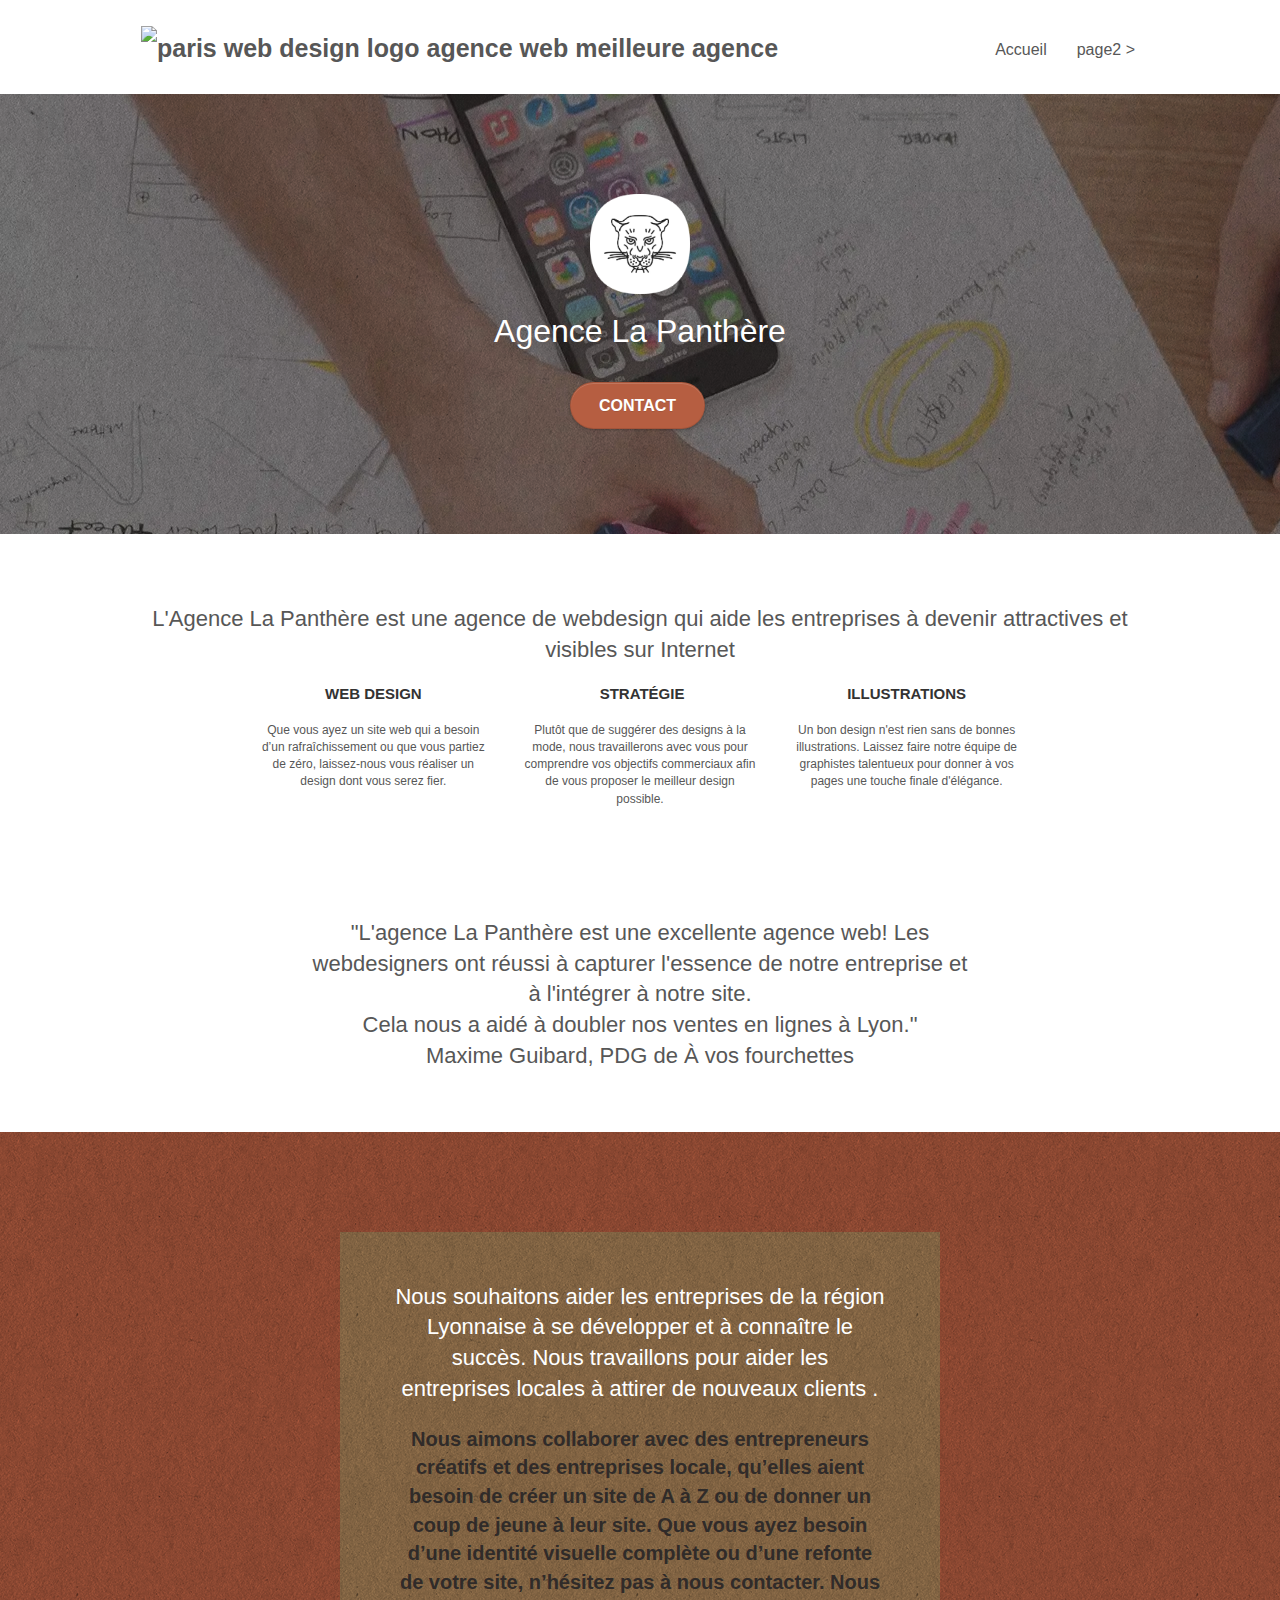
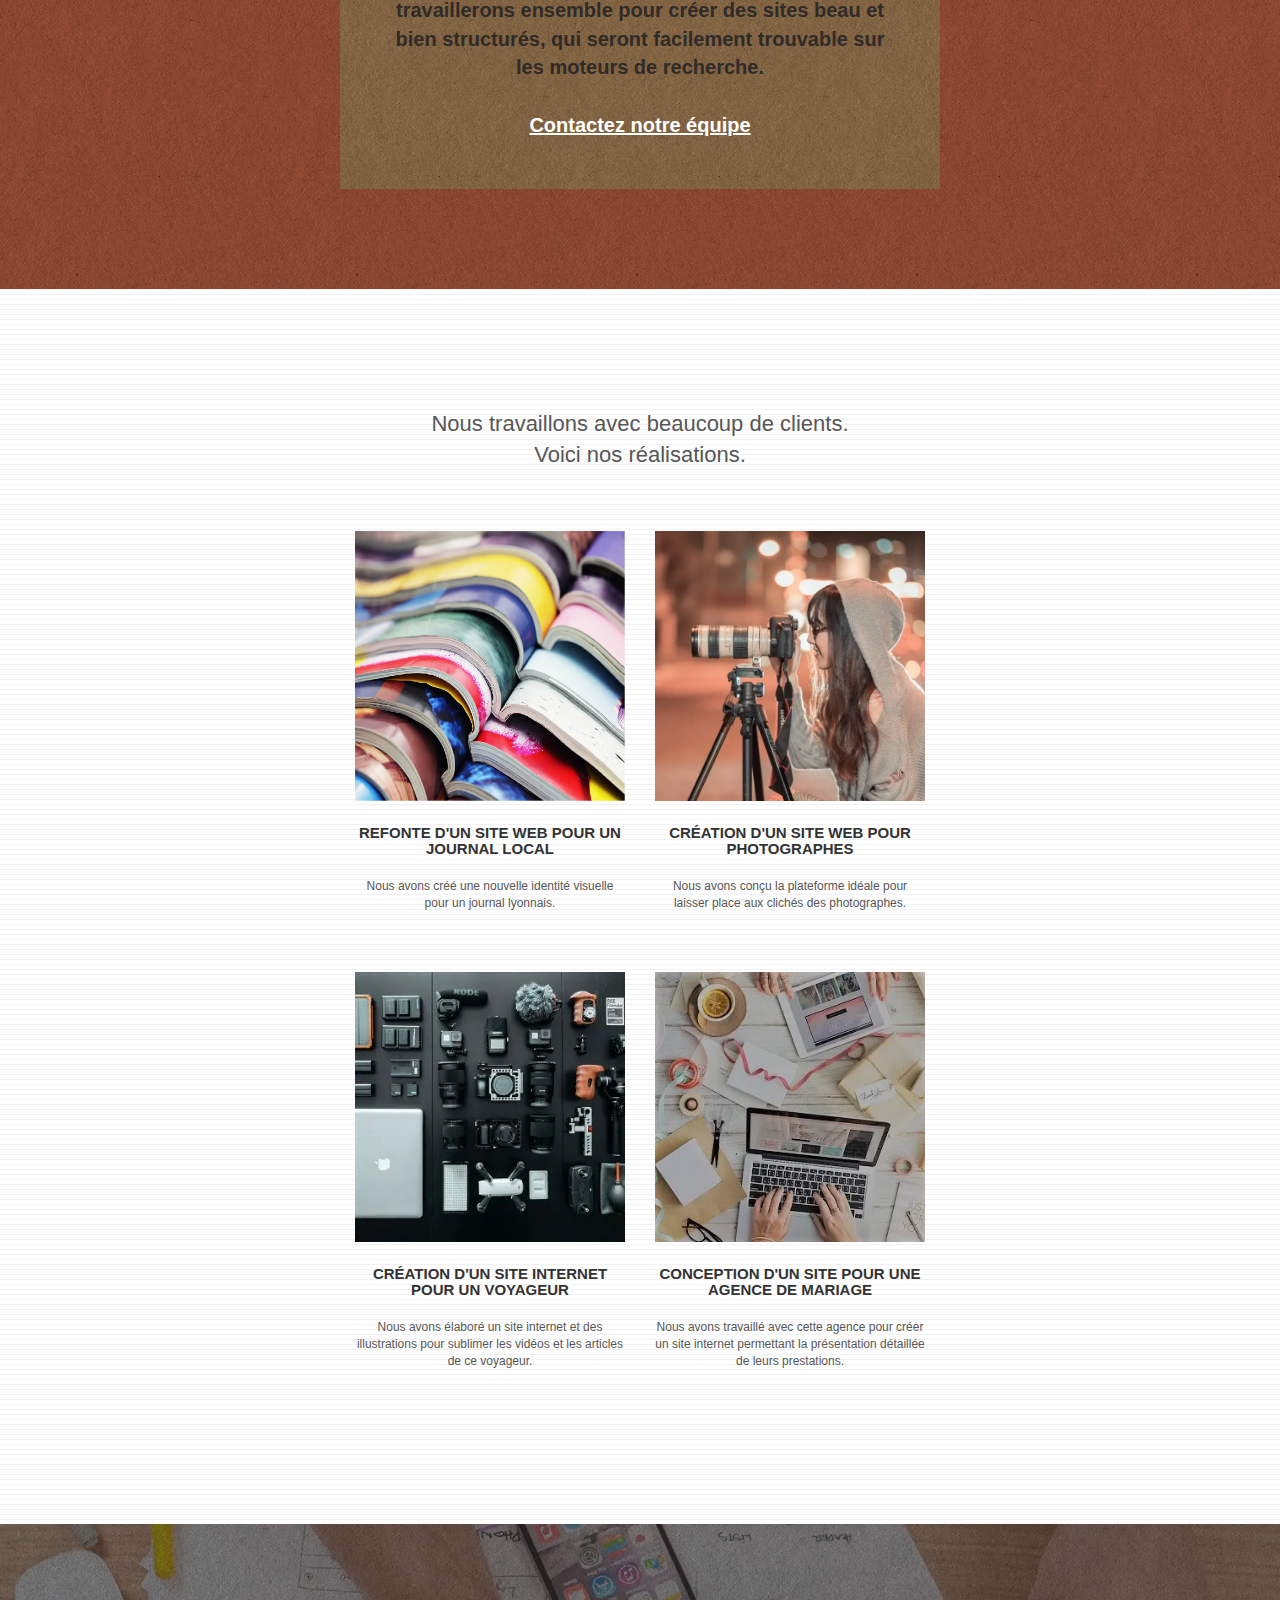
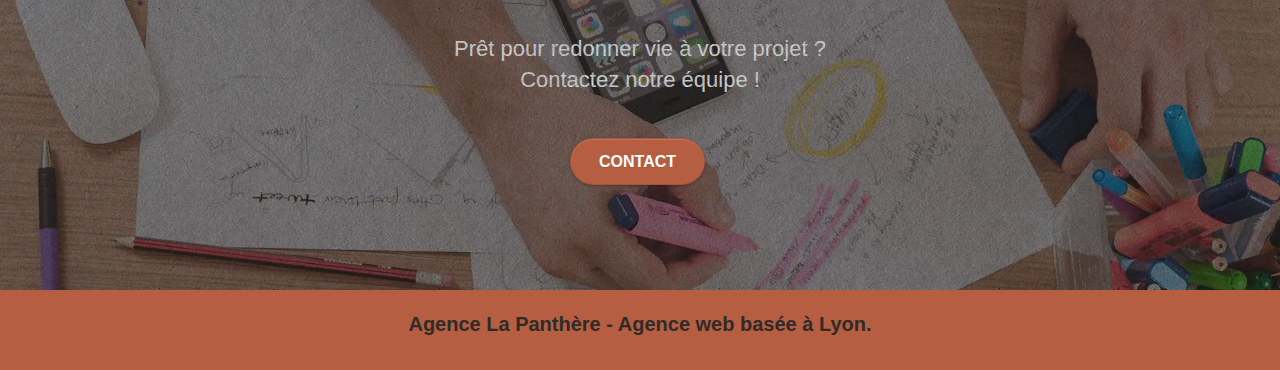
==== commit c62002cc: "Conversion WebP" ====
--- a/index.html
+++ b/index.html
@@ -1,10 +1,12 @@
 <!doctype html>
 <html lang="fr">
+
 <head>
-    <meta charset="utf-8">
-    <meta name="description" content="L'entreprise La Panthère est une agence de webdesign basée à Lyon et qui aide les entreprises et les professionnels à avoir plus de visibilité sur le web et donc à améliorer leur business et leurs revenus.">
-    <meta name="viewport" content="width=device-width, initial-scale=1.0, viewport-fit=cover">
-    <link rel="shortcut icon" type="image/png" href="favicon.jpg">
+	<meta charset="utf-8">
+	<meta name="description"
+		content="L'entreprise La Panthère est une agence de webdesign basée à Lyon et qui aide les entreprises et les professionnels à avoir plus de visibilité sur le web et donc à améliorer leur business et leurs revenus.">
+	<meta name="viewport" content="width=device-width, initial-scale=1.0, viewport-fit=cover">
+	<link rel="shortcut icon" type="image/webp" href="favicon.jpg">
 	<link rel="stylesheet" type="text/css" href="./css/bootstrap.css">
 	<link rel="stylesheet" type="text/css" href="style.css">
 	<link rel="stylesheet" type="text/css" href="./css/font-awesome.css">
@@ -14,175 +16,228 @@
 	<script src="./js/blocs.js"></script>
 	<script src="./js/jquery.touchSwipe.js" defer></script>
 	<script src="./js/gmaps.js"></script>
-    <title>.</title>
-<!-- Analytics --><!-- Analytics END -->  
+	<title>.</title>
+	<!-- Analytics -->
+	<!-- Analytics END -->
 </head>
-	<body>
-<!-- Principal conteneur -->
-		<div class="page-container">
-<!-- bloc-0 -->
-			<div class="bloc bgc-white l-bloc " id="bloc-0">
-				<div class="container bloc-sm">
-					<nav class="navbar row">
-						<div class="navbar-header">
-							<a class="navbar-brand" href="index.html"><img src="img/agence-la-panthere-monochrome.svg" alt="paris web design logo agence web meilleure agence" height="40" /></a>
-							<button id="nav-toggle" type="button" class="ui-navbar-toggle navbar-toggle" data-toggle="collapse" data-target=".navbar-1"><span class="sr-only">Toggle navigation</span><span class="icon-bar"></span><span class="icon-bar"></span><span class="icon-bar"></span></button>
+
+<body>
+	<!-- Principal conteneur -->
+	<div class="page-container">
+		<!-- bloc-0 -->
+		<div class="bloc bgc-white l-bloc " id="bloc-0">
+			<div class="container bloc-sm">
+				<nav class="navbar row">
+					<div class="navbar-header">
+						<a class="navbar-brand" href="index.html"><img src="img/agence-la-panthere-monochrome.svg"
+								alt="paris web design logo agence web meilleure agence" height="40" /></a>
+						<button id="nav-toggle" type="button" class="ui-navbar-toggle navbar-toggle"
+							data-toggle="collapse" data-target=".navbar-1"><span class="sr-only">Toggle
+								navigation</span><span class="icon-bar"></span><span class="icon-bar"></span><span
+								class="icon-bar"></span></button>
+					</div>
+					<div class="collapse navbar-collapse navbar-1 special-dropdown-nav">
+						<ul class="site-navigation nav navbar-nav">
+							<li>
+								<a href="index.html">Accueil</a>
+							</li>
+							<li>
+								<a href="page2.html">page2 &gt;</a>
+							</li>
+						</ul>
+					</div>
+				</nav>
+			</div>
+		</div>
+		<!-- bloc-0 END -->
+		<!-- bloc-1-presentation -->
+		<div class="bloc bgc-dark-slate-blue bg-banniere d-bloc bg-t-edge bloc-bg-texture texture-paper b-parallax"
+			id="bloc-1-hero">
+			<div class="container bloc-lg">
+				<div class="row tight-width-whitespace">
+					<div class="col-sm-12">
+						<img src="img/logo.webp" class="center-block image-resize-mode" width="100"
+							alt="Agence La Panthère, agence web paris, création logo paris" />
+						<h1 class="text-center hero-bloc-text tc-white ">Agence La Panthère</h1>
+						<div class="text-center">
+							<a href="page2.html" class="btn btn-lg btn-clean btn-rd cta-hero btn-atomic-tangerine"
+								id="cta-hero">Contact</a>
 						</div>
-						<div class="collapse navbar-collapse navbar-1 special-dropdown-nav">
-							<ul class="site-navigation nav navbar-nav">
-								<li>
-									<a href="index.html">Accueil</a>
-								</li>
-								<li>
-									<a href="page2.html">page2 &gt;</a>
-								</li>
-							</ul>
+					</div>
+				</div>
+			</div>
+		</div>
+		<!-- bloc-1-presentation END -->
+		<!-- bloc-2-services -->
+		<div class="bloc bgc-white l-bloc" id="bloc-2-services">
+			<div class="container bloc-md">
+				<div class="row">
+					<div class="col-sm-12 text-center">
+						<h2>L'Agence La Panthère est une agence de webdesign qui aide les entreprises à devenir
+							attractives et visibles sur Internet</h2>
+					</div>
+				</div>
+				<div class="row voffset-lg med-width-whitespace">
+					<div class="col-sm-4">
+						<div class="text-center"><span
+								class="et-icon-browser sm-shadow icon-dark-slate-blue icons icon-lg"></span></div>
+						<h3 class="mg-md text-center">Web design</h3>
+						<p class="text-center ">Que vous ayez un site web qui a besoin d&rsquo;un rafraîchissement ou
+							que vous partiez de zéro, laissez-nous vous réaliser un design dont vous serez fier.</p>
+					</div>
+					<div class="col-sm-4">
+						<div class="text-center"><span
+								class="et-icon-presentation sm-shadow icon-dark-slate-blue icons icon-lg"></span></div>
+						<h3 class="mg-md text-center">&nbsp;Stratégie</h3>
+						<p class="text-center ">Plutôt que de suggérer des designs à la mode, nous travaillerons avec
+							vous pour comprendre vos objectifs commerciaux afin de vous proposer le meilleur design
+							possible.<br></p>
+					</div>
+					<div class="col-sm-4">
+						<div class="text-center"><span
+								class="et-icon-edit sm-shadow icon-dark-slate-blue icons icon-lg"></span></div>
+						<h3 class="mg-md text-center">Illustrations</h3>
+						<p class="text-center ">Un bon design n'est rien sans de bonnes illustrations. Laissez faire
+							notre équipe de graphistes talentueux pour donner à vos pages une touche finale d'élégance.
+						</p>
+					</div>
+				</div>
+				<div class="row voffset-lg voffset">
+					<div class="col-xs-12 col-md-8 col-md-offset-2 text-center">
+						<h2>"L'agence La Panthère est une excellente agence web! Les webdesigners ont réussi à capturer
+							l'essence de notre entreprise et à l'intégrer à notre site. <br> Cela nous a aidé à doubler
+							nos ventes en lignes à Lyon." <br>Maxime Guibard, PDG de À vos fourchettes</h2>
+					</div>
+				</div>
+			</div>
+		</div>
+		<!-- bloc-2-services END -->
+		<!-- bloc-3-what-i-do -->
+		<div class="bloc tc-white bgc-atomic-tangerine bg-presentation d-bloc bloc-bg-texture texture-paper b-parallax"
+			id="bloc-3-what-i-do">
+			<div class="container bloc-lg">
+				<div class="row tight-width-whitespace black-background">
+					<div class="col-sm-12">
+						<h2 class="mg-md text-center tc-white">Nous souhaitons aider les entreprises de la région
+							Lyonnaise à se développer et à connaître le succès. Nous travaillons pour aider les
+							entreprises locales à attirer de nouveaux clients .<br></h2>
+						<p class="text-center white">Nous aimons collaborer avec des entrepreneurs créatifs et des
+							entreprises locale, qu’elles aient besoin de créer un site de A à Z ou de donner un coup de
+							jeune à leur site. Que vous ayez besoin d’une identité visuelle complète ou d’une refonte de
+							votre site, n’hésitez pas à nous contacter. Nous travaillerons ensemble pour créer des sites
+							beau et bien structurés, qui seront facilement trouvable sur les moteurs de
+							recherche.<br><br><a class="ltc-white bold-link" href="page2.html">Contactez notre
+								équipe</a><br></p>
+					</div>
+				</div>
+			</div>
+		</div>
+		<!-- bloc-3-what-i-do END -->
+		<!-- bloc-4-portfolio -->
+		<div class="bloc bgc-white bg-lines-h2-bg bg-repeat l-bloc" id="bloc-4-portfolio">
+			<div class="container bloc-lg">
+				<div class="row">
+					<div class="col-sm-12 text-center">
+						<H2>Nous travaillons avec beaucoup de clients.<br>Voici nos réalisations.</H2>
+					</div>
+				</div>
+				<div class="row tight-width-whitespace portfolio-row">
+					<div class="col-sm-6">
+						<a href="#" data-lightbox="img/1.webp" data-gallery-id="gallery-1"
+							data-caption="Refonte d'un site web pour un journal local" data-frame="snapshot-lb"><img
+								src="img/1.webp"
+								alt="paris web design logo agence web meilleure agence et refonte site web journal"
+								class="img-responsive portfolio-thumb" /></a>
+						<h3 class="mg-md text-center">Refonte d'un site web pour un journal local</h3>
+						<p class="text-center">Nous avons créé une nouvelle identité visuelle pour un journal lyonnais.
+						</p>
+					</div>
+					<div class="col-sm-6">
+						<a href="#" data-lightbox="img/2.webp" data-gallery-id="gallery-1"
+							data-caption="Création d'un site web pour photographes" data-frame="snapshot-lb"><img
+								src="img/2.webp" class="img-responsive portfolio-thumb"
+								alt="paris web design logo agence web meilleure agence, Création d'un site web pour photographes" /></a>
+						<h3 class="mg-md text-center">Création d'un site web pour photographes</h3>
+						<p class="text-center">Nous avons conçu la plateforme idéale pour laisser place aux clichés des
+							photographes.</p>
+					</div>
+				</div>
+				<div class="row tight-width-whitespace portfolio-row">
+					<div class="col-sm-6">
+						<a href="#" data-lightbox="img/3.webp" data-gallery-id="gallery-1"
+							data-caption="Création d'un site internet pour un voyageur" data-frame="snapshot-lb"><img
+								src="img/3.webp" class="img-responsive portfolio-thumb"
+								alt="paris web design logo agence web meilleure agence, Création d'un site web pour voyageur" /></a>
+						<h3 class="mg-md text-center">Création d'un site internet pour un voyageur</h3>
+						<p class="text-center">Nous avons élaboré un site internet et des illustrations pour sublimer
+							les vidéos et les articles de ce voyageur.</p>
+					</div>
+					<div class="col-sm-6">
+						<a href="#" data-lightbox="img/4.webp" data-gallery-id="gallery-1"
+							data-caption="Conception d'un site pour une agence de mariage" data-frame="snapshot-lb"><img
+								src="img/4.webp" class="img-responsive portfolio-thumb"
+								alt="paris web design logo agence web meilleure agence, Création d'un site web pour agence de mariage" /></a>
+						<h3 class="mg-md text-center">Conception d'un site pour une agence de mariage</h3>
+						<p class="text-center">Nous avons travaillé avec cette agence pour créer un site internet
+							permettant la présentation détaillée de leurs prestations.</p>
+					</div>
+				</div>
+			</div>
+		</div>
+		<!-- bloc-4-portfolio END -->
+		<!-- bloc-5-cta -->
+		<div class="bloc bgc-dark-slate-blue bg-banniere d-bloc bloc-bg-texture texture-paper" id="bloc-5-cta">
+			<div class="container bloc-lg">
+				<div class="row">
+					<h2 class="mg-md text-center tc-white">Prêt pour redonner vie à votre projet ?<br>Contactez notre
+						équipe !</h2>
+					<div class="col-sm-12 text-center">
+						<a href="page2.html"
+							class="btn btn-atomic-tangerine btn-clean btn-rd btn-lg cta-hero">Contact</a>
+					</div>
+				</div>
+			</div>
+		</div>
+		<!-- bloc-5-cta END -->
+		<!-- Footer - bloc-8 -->
+		<div class="bloc bgc-atomic-tangerine d-bloc" id="bloc-8">
+			<div class="container bloc-sm">
+				<div class="row">
+					<div class="col-sm-12">
+						<p class="text-center white">Agence La Panthère - Agence web basée à Lyon.<br></p>
+						<div class="row row-no-gutters social">
+							<div class="col-sm-3">
+								<div class="text-center">
+									<a class="social" href="index.html" aria-label="Suivez-nous sur Twitter"><span
+											class="fa fa-twitter icon-md"></span></a>
+								</div>
+							</div>
+							<div class="col-sm-3">
+								<div class="text-center">
+									<a class="social" href="index.html" aria-label="Suivez-nous sur Facebook"><span
+											class="fa fa-facebook icon-md"></span></a>
+								</div>
+							</div>
+							<div class="col-sm-3">
+								<div class="text-center">
+									<a class="social" href="index.html" aria-label="Suivez-nous sur Dribbble"><span
+											class="fa fa-dribbble icon-md"></span></a>
+								</div>
+							</div>
+							<div class="col-sm-3">
+								<div class="text-center">
+									<a class="social" href="index.html" aria-label="Suivez-nous sur Instagram"><span
+											class="fa fa-instagram icon-md"></span></a>
+								</div>
+							</div>
 						</div>
-					</nav>
-				</div>
-			</div>
-<!-- bloc-0 END -->
-<!-- bloc-1-presentation -->
-			<div class="bloc bgc-dark-slate-blue bg-banniere d-bloc bg-t-edge bloc-bg-texture texture-paper b-parallax" id="bloc-1-hero">
-				<div class="container bloc-lg">
-					<div class="row tight-width-whitespace">
-						<div class="col-sm-12">
-							<img src="img/logo.png" class="center-block image-resize-mode" width="100" alt="Agence La Panthère, agence web paris, création logo paris" />
-							<h1 class="text-center hero-bloc-text tc-white ">Agence La Panthère</h1>
-							<div class="text-center">
-								<a href="page2.html" class="btn btn-lg btn-clean btn-rd cta-hero btn-atomic-tangerine" id="cta-hero">Contact</a>
-							</div>
-						</div>
-					</div>
-				</div>
-			</div>
-<!-- bloc-1-presentation END -->
-<!-- bloc-2-services -->
-			<div class="bloc bgc-white l-bloc" id="bloc-2-services">
-				<div class="container bloc-md">
-					<div class="row">
-						<div class="col-sm-12 text-center">
-							<h2>L'Agence La Panthère est une agence de webdesign qui aide les entreprises à devenir attractives et visibles sur Internet</h2>
-						</div>
-					</div>
-					<div class="row voffset-lg med-width-whitespace">
-						<div class="col-sm-4">
-							<div class="text-center"><span class="et-icon-browser sm-shadow icon-dark-slate-blue icons icon-lg"></span></div>
-							<h3 class="mg-md text-center">Web design</h3>
-							<p class="text-center ">Que vous ayez un site web qui a besoin d&rsquo;un rafraîchissement ou que vous partiez de zéro, laissez-nous vous réaliser un design dont vous serez fier.</p>
-						</div>
-						<div class="col-sm-4">
-							<div class="text-center"><span class="et-icon-presentation sm-shadow icon-dark-slate-blue icons icon-lg"></span></div>
-							<h3 class="mg-md text-center">&nbsp;Stratégie</h3>
-							<p class="text-center ">Plutôt que de suggérer des designs à la mode, nous travaillerons avec vous pour comprendre vos objectifs commerciaux afin de vous proposer le meilleur design possible.<br></p>
-						</div>
-						<div class="col-sm-4">
-							<div class="text-center"><span class="et-icon-edit sm-shadow icon-dark-slate-blue icons icon-lg"></span></div>
-							<h3 class="mg-md text-center">Illustrations</h3>
-							<p class="text-center ">Un bon design n'est rien sans de bonnes illustrations. Laissez faire notre équipe de graphistes talentueux pour donner à vos pages une touche finale d'élégance.</p>
-						</div>
-					</div>
-					<div class="row voffset-lg voffset">
-						<div class="col-xs-12 col-md-8 col-md-offset-2 text-center">
-							<h2>"L'agence La Panthère est une excellente agence web! Les webdesignres ont réussi à capturer l'essence de notre entreprise et à l'intégrer à notre site. <br> Cela nous a aidé à doubler nos ventes en lignes à Lyon." <br>Maxime Guibard, PDG de À vos fourchettes</h2>
-						</div>
-					</div>
-				</div>
-			</div>
-<!-- bloc-2-services END -->
-<!-- bloc-3-what-i-do -->
-			<div class="bloc tc-white bgc-atomic-tangerine bg-presentation d-bloc bloc-bg-texture texture-paper b-parallax" id="bloc-3-what-i-do">
-				<div class="container bloc-lg">
-					<div class="row tight-width-whitespace black-background">
-						<div class="col-sm-12">
-							<h2 class="mg-md text-center tc-white">Nous souhaitons aider les entreprises de la région Lyonnaise à se développer et à connaître le succès. Nous travaillons pour aider les entreprises locales à attirer de nouveaux clients .<br></h2>
-							<p class="text-center white">Nous aimons collaborer avec des entrepreneurs créatifs et des entreprises locale, qu’elles aient besoin de créer un site de A à Z ou de donner un coup de jeune à leur site. Que vous ayez besoin d’une identité visuelle complète ou d’une refonte de votre site, n’hésitez pas à nous contacter. Nous travaillerons ensemble pour créer des sites beau et bien structurés, qui seront facilement trouvable sur les moteurs de recherche.<br><br><a class="ltc-white bold-link" href="page2.html">Contactez notre équipe</a><br></p>
-						</div>
-					</div>
-				</div>
-			</div>
-<!-- bloc-3-what-i-do END -->
-<!-- bloc-4-portfolio -->
-			<div class="bloc bgc-white bg-lines-h2-bg bg-repeat l-bloc" id="bloc-4-portfolio">
-				<div class="container bloc-lg">
-					<div class="row">
-						<div class="col-sm-12 text-center">
-							<H2>Nous travaillons avec beaucoup de clients.<br>Voici nos réalisations.</H2>
-						</div>
-					</div>
-					<div class="row tight-width-whitespace portfolio-row">
-						<div class="col-sm-6">
-							<a href="#" data-lightbox="img/1.jpg" data-gallery-id="gallery-1" data-caption="Refonte d'un site web pour un journal local" data-frame="snapshot-lb"><img src="img/1.jpg" alt="paris web design logo agence web meilleure agence et refonte site web journal" class="img-responsive portfolio-thumb" /></a>
-							<h3 class="mg-md text-center">Refonte d'un site web pour un journal local</h3>
-							<p class="text-center">Nous avons créé une nouvelle identité visuelle pour un journal lyonnais.</p>
-						</div>
-						<div class="col-sm-6">
-							<a href="#" data-lightbox="img/2.jpg" data-gallery-id="gallery-1" data-caption="Création d'un site web pour photographes" data-frame="snapshot-lb"><img src="img/2.jpg" class="img-responsive portfolio-thumb" alt="paris web design logo agence web meilleure agence, Création d'un site web pour photographes" /></a>
-							<h3 class="mg-md text-center">Création d'un site web pour photographes</h3>
-							<p class="text-center">Nous avons conçu la plateforme idéale pour laisser place aux clichés des photographes.</p>
-						</div>
-					</div>
-					<div class="row tight-width-whitespace portfolio-row">
-						<div class="col-sm-6">
-							<a href="#" data-lightbox="img/3.bmp" data-gallery-id="gallery-1" data-caption="Création d'un site internet pour un voyageur" data-frame="snapshot-lb"><img src="img/3.bmp" class="img-responsive portfolio-thumb" alt="paris web design logo agence web meilleure agence, Création d'un site web pour voyageur"/></a>
-							<h3 class="mg-md text-center">Création d'un site internet pour un voyageur</h3>
-							<p class="text-center">Nous avons élaboré un site internet et des illustrations pour sublimer les vidéos et les articles de ce voyageur.</p>
-						</div>
-						<div class="col-sm-6">
-							<a href="#" data-lightbox="img/4.bmp" data-gallery-id="gallery-1" data-caption="Conception d'un site pour une agence de mariage" data-frame="snapshot-lb"><img src="img/4.bmp" class="img-responsive portfolio-thumb" alt="paris web design logo agence web meilleure agence, Création d'un site web pour agence de mariage" /></a>
-							<h3 class="mg-md text-center">Conception d'un site pour une agence de mariage</h3>
-							<p class="text-center">Nous avons travaillé avec cette agence pour créer un site internet permettant la présentation détaillée de leurs prestations.</p>
-						</div>
-					</div>
-				</div>
-			</div>
-<!-- bloc-4-portfolio END -->
-<!-- bloc-5-cta -->
-			<div class="bloc bgc-dark-slate-blue bg-banniere d-bloc bloc-bg-texture texture-paper" id="bloc-5-cta">
-				<div class="container bloc-lg">
-					<div class="row">
-						<h2 class="mg-md text-center tc-white">Prêt pour redonner vie à votre projet ?<br>Contactez notre équipe !</h2>
-						<div class="col-sm-12 text-center">
-							<a href="page2.html" class="btn btn-atomic-tangerine btn-clean btn-rd btn-lg cta-hero">Contact</a>
-						</div>
-					</div>
-				</div>
-			</div>
-<!-- bloc-5-cta END -->
-<!-- Footer - bloc-8 -->
-			<div class="bloc bgc-atomic-tangerine d-bloc" id="bloc-8">
-				<div class="container bloc-sm">
-					<div class="row">
-						<div class="col-sm-12">
-							<p class="text-center white">Agence La Panthère - Agence web basée à Lyon.<br></p>
-							<div class="row row-no-gutters social">
-								<div class="col-sm-3">
-									<div class="text-center">
-										<a class="social" href="index.html" aria-label="Suivez-nous sur Twitter"><span class="fa fa-twitter icon-md"></span></a>
-									</div>
-								</div>
-								<div class="col-sm-3">
-									<div class="text-center">
-										<a class="social" href="index.html" aria-label="Suivez-nous sur Facebook"><span class="fa fa-facebook icon-md"></span></a>
-									</div>
-								</div>
-								<div class="col-sm-3">
-									<div class="text-center">
-										<a class="social" href="index.html"aria-label="Suivez-nous sur Dribbble"><span class="fa fa-dribbble icon-md"></span></a>
-									</div>
-								</div>
-								<div class="col-sm-3">
-									<div class="text-center">
-										<a class="social" href="index.html" aria-label="Suivez-nous sur Instagram"><span class="fa fa-instagram icon-md"></span></a>
-									</div>
-								</div>
-							</div>
-						</div>
-					</div>
-				</div>
-			</div>
-<!-- Footer - bloc-8 END -->
-		</div>
-<!-- Principal conteneur END -->
-	</body>
-</html>
+					</div>
+				</div>
+			</div>
+		</div>
+		<!-- Footer - bloc-8 END -->
+	</div>
+	<!-- Principal conteneur END -->
+</body>
+
+</html>--- a/style.css
+++ b/style.css
@@ -91,7 +91,7 @@
 }
 
 .texture-paper::before {
-    background: url("img/texture-paper.png");
+    background: url("img/texture-paper.webp");
     background-size: 280px 280px;
 }
 
@@ -743,7 +743,7 @@
 }
 
 .white {
-    color: #302b29!important;
+    color: #302b29 !important;
     font-size: 20px;
     font-weight: bold;
 }
@@ -819,19 +819,19 @@
 }
 
 .bg-dots-bg {
-    background-image: url("img/dots-bg.png");
+    background-image: url("img/dots-bg.webp");
 }
 
 .bg-lines-h2-bg {
-    background-image: url("img/lines-h2-bg.png");
+    background-image: url("img/lines-h2-bg.webp");
 }
 
 .bg-banniere {
-    background-image: url("img/agence-la-panthere.jpg");
+    background-image: url("img/agence-la-panthere.webp");
 }
 
 .bg-presentation {
-    background-image: url("img/image-de-presentation.bmp");
+    background-image: url("img/image-de-presentation.webp");
 }
 
 @media (max-width: 1024px) {
